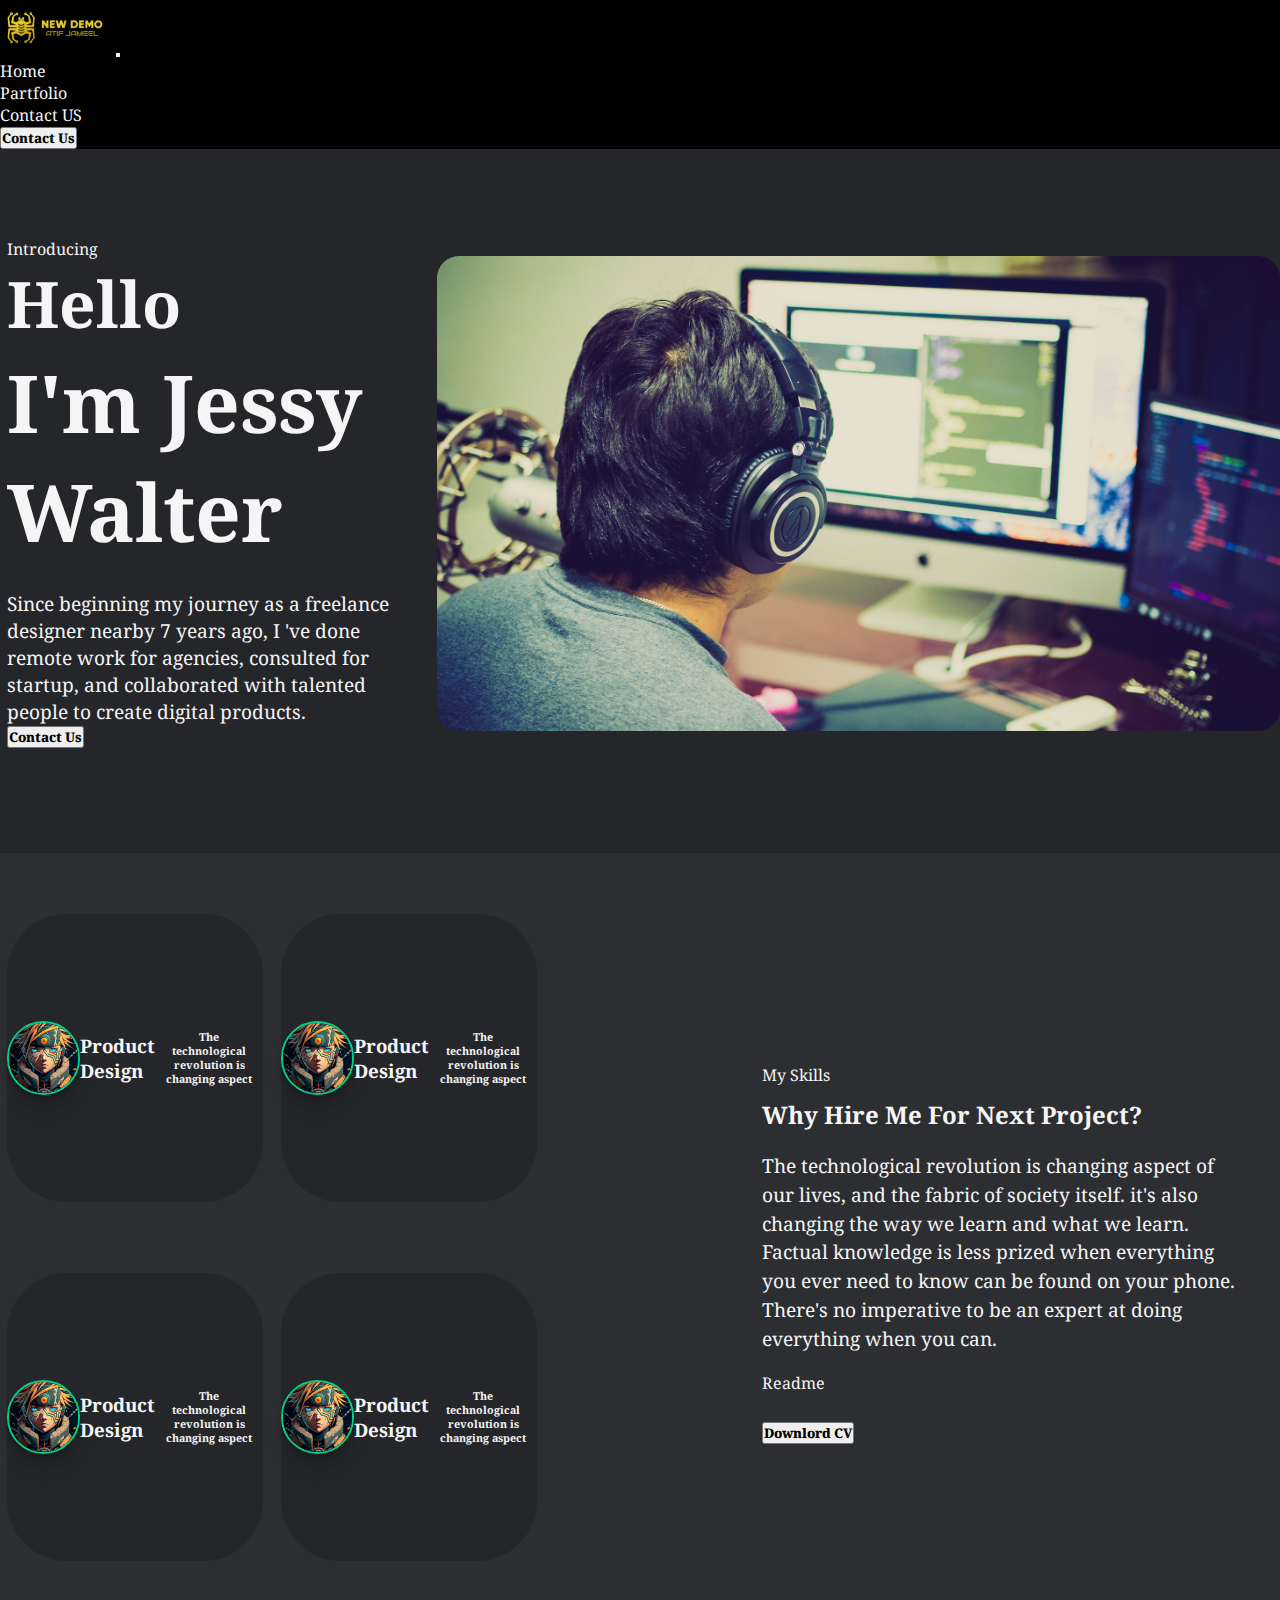
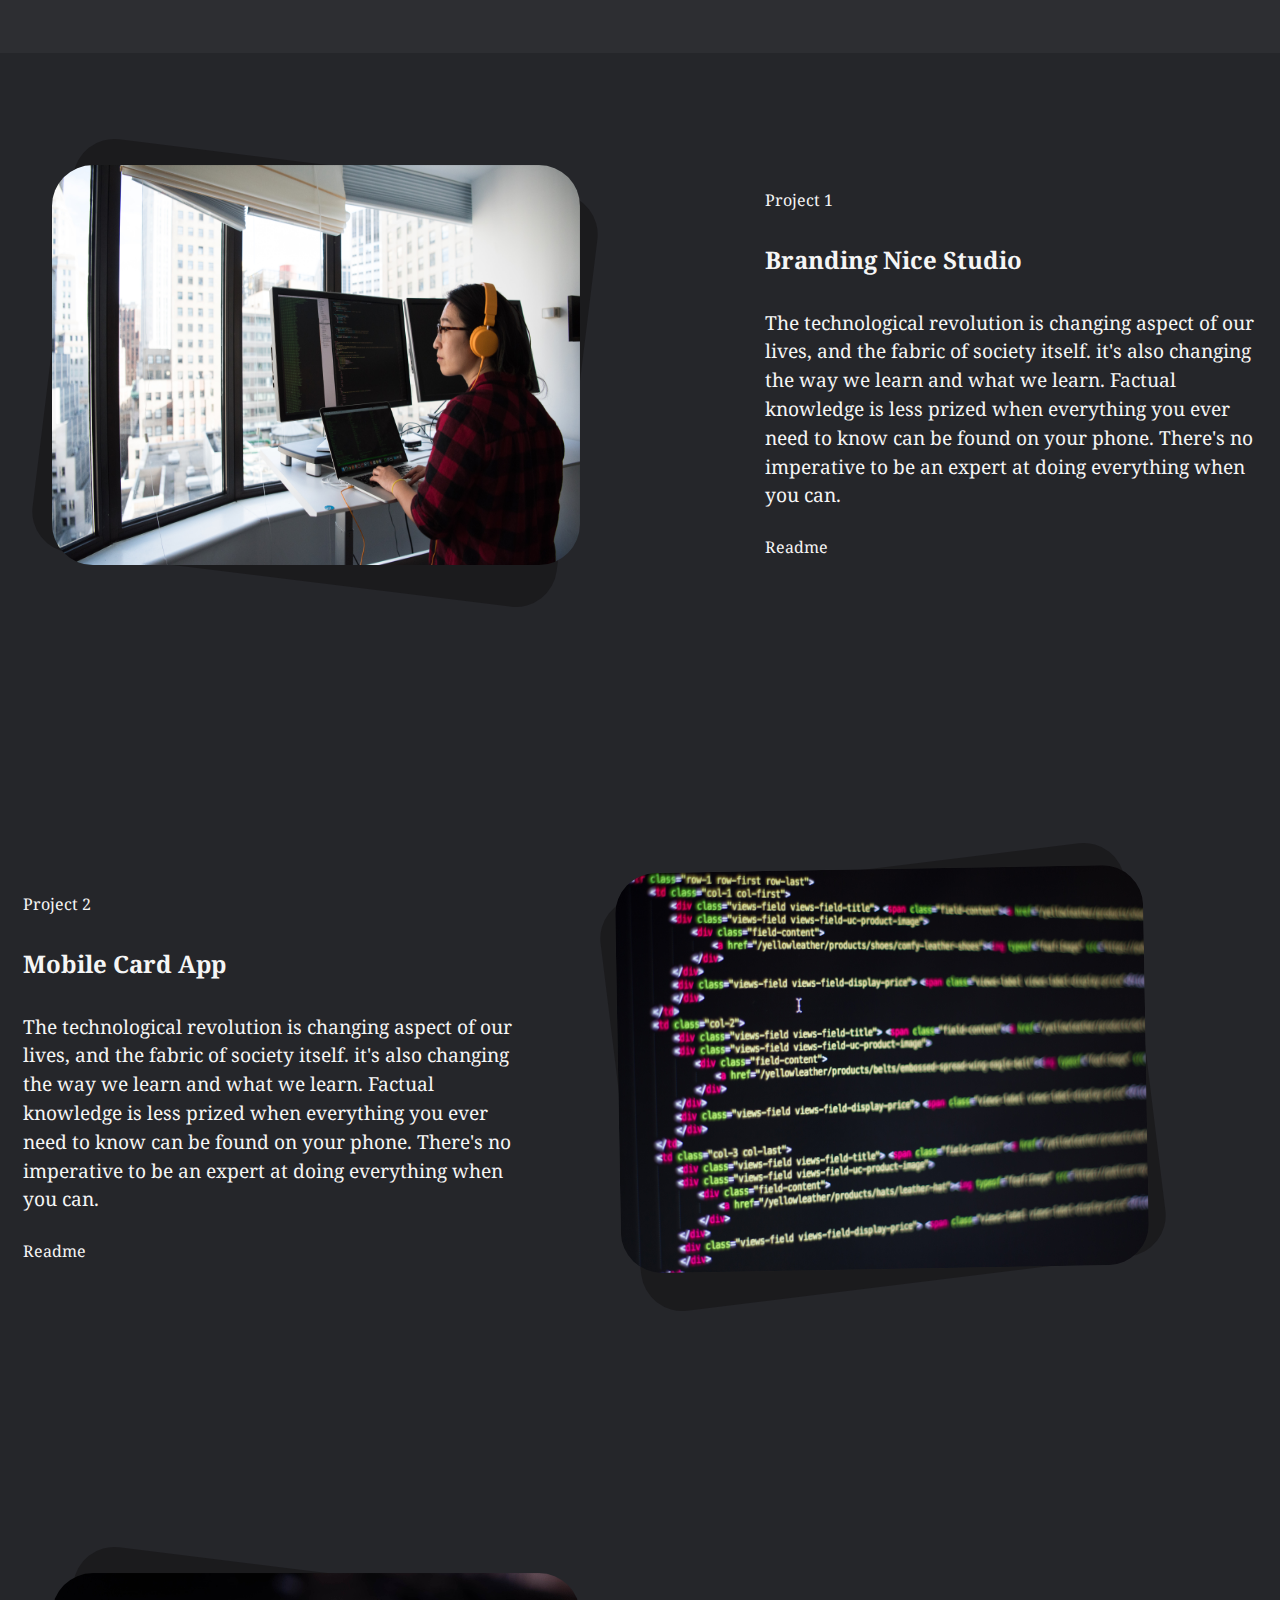
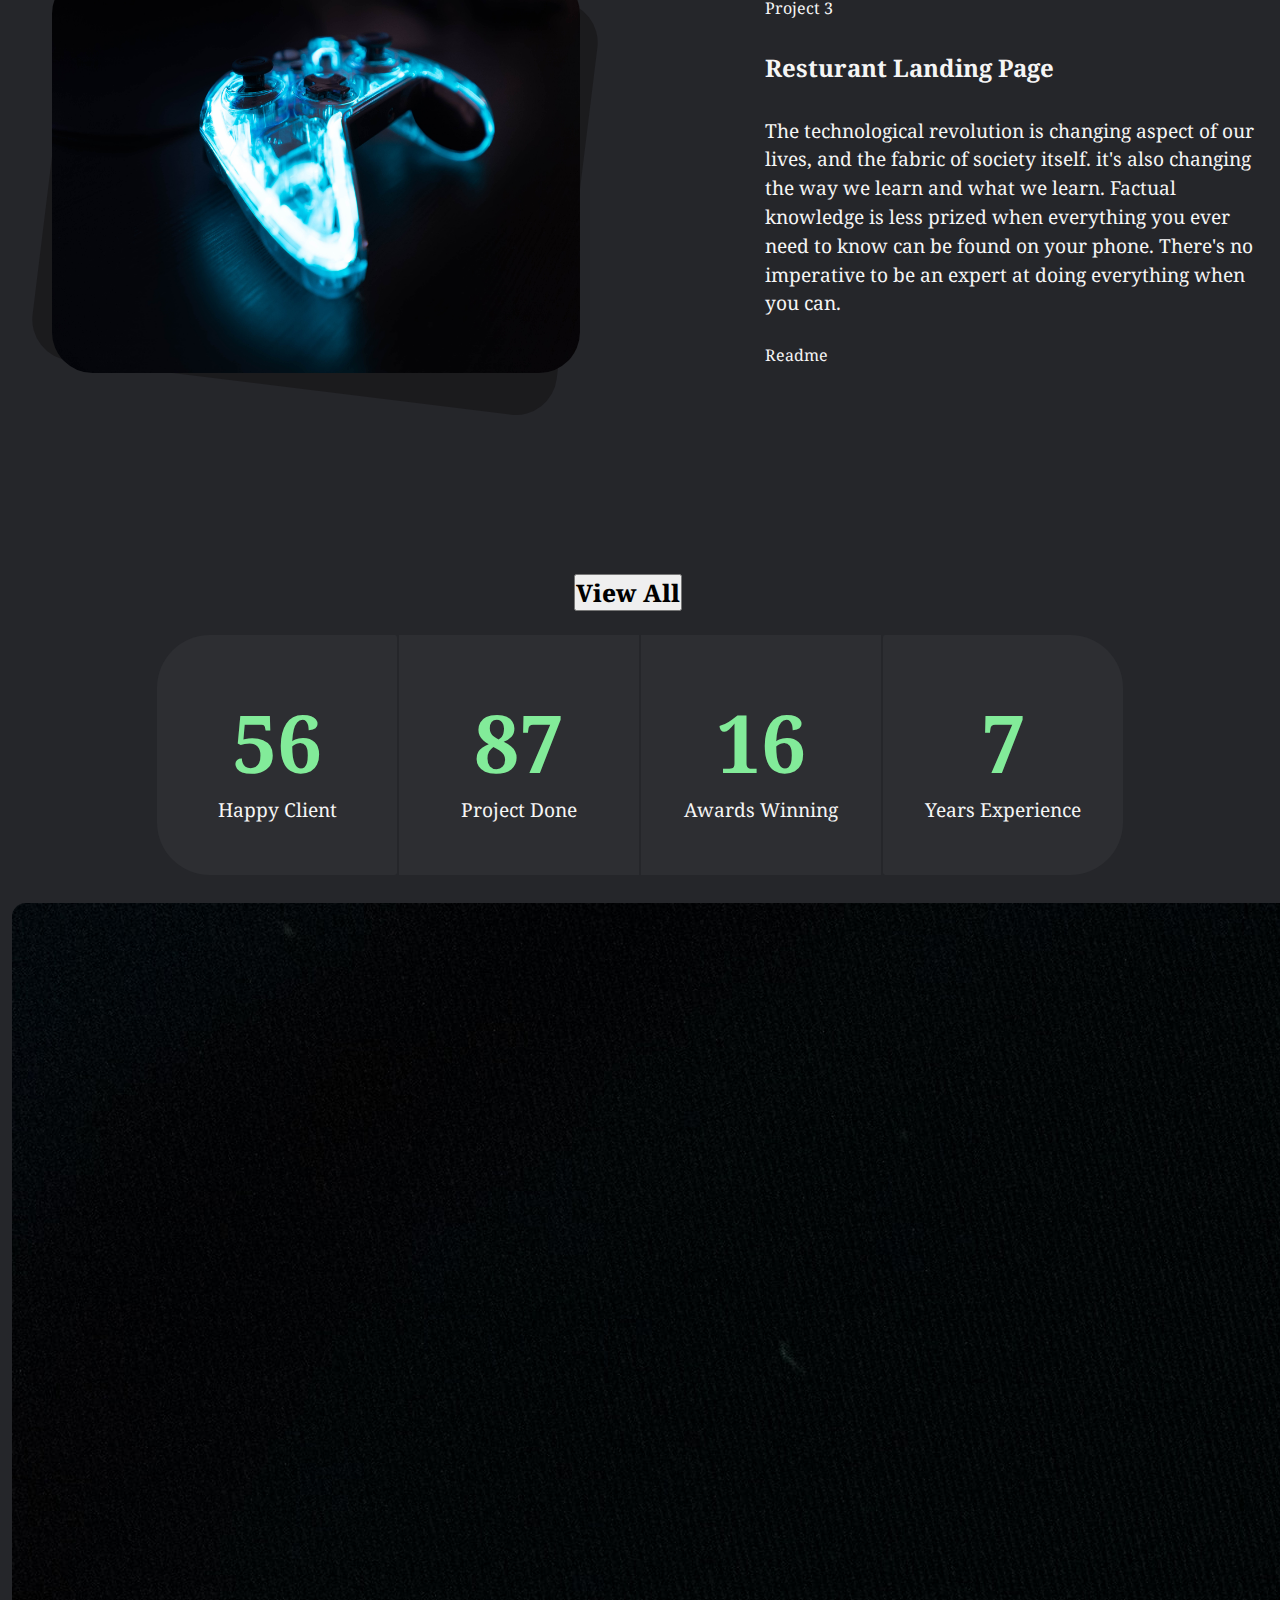
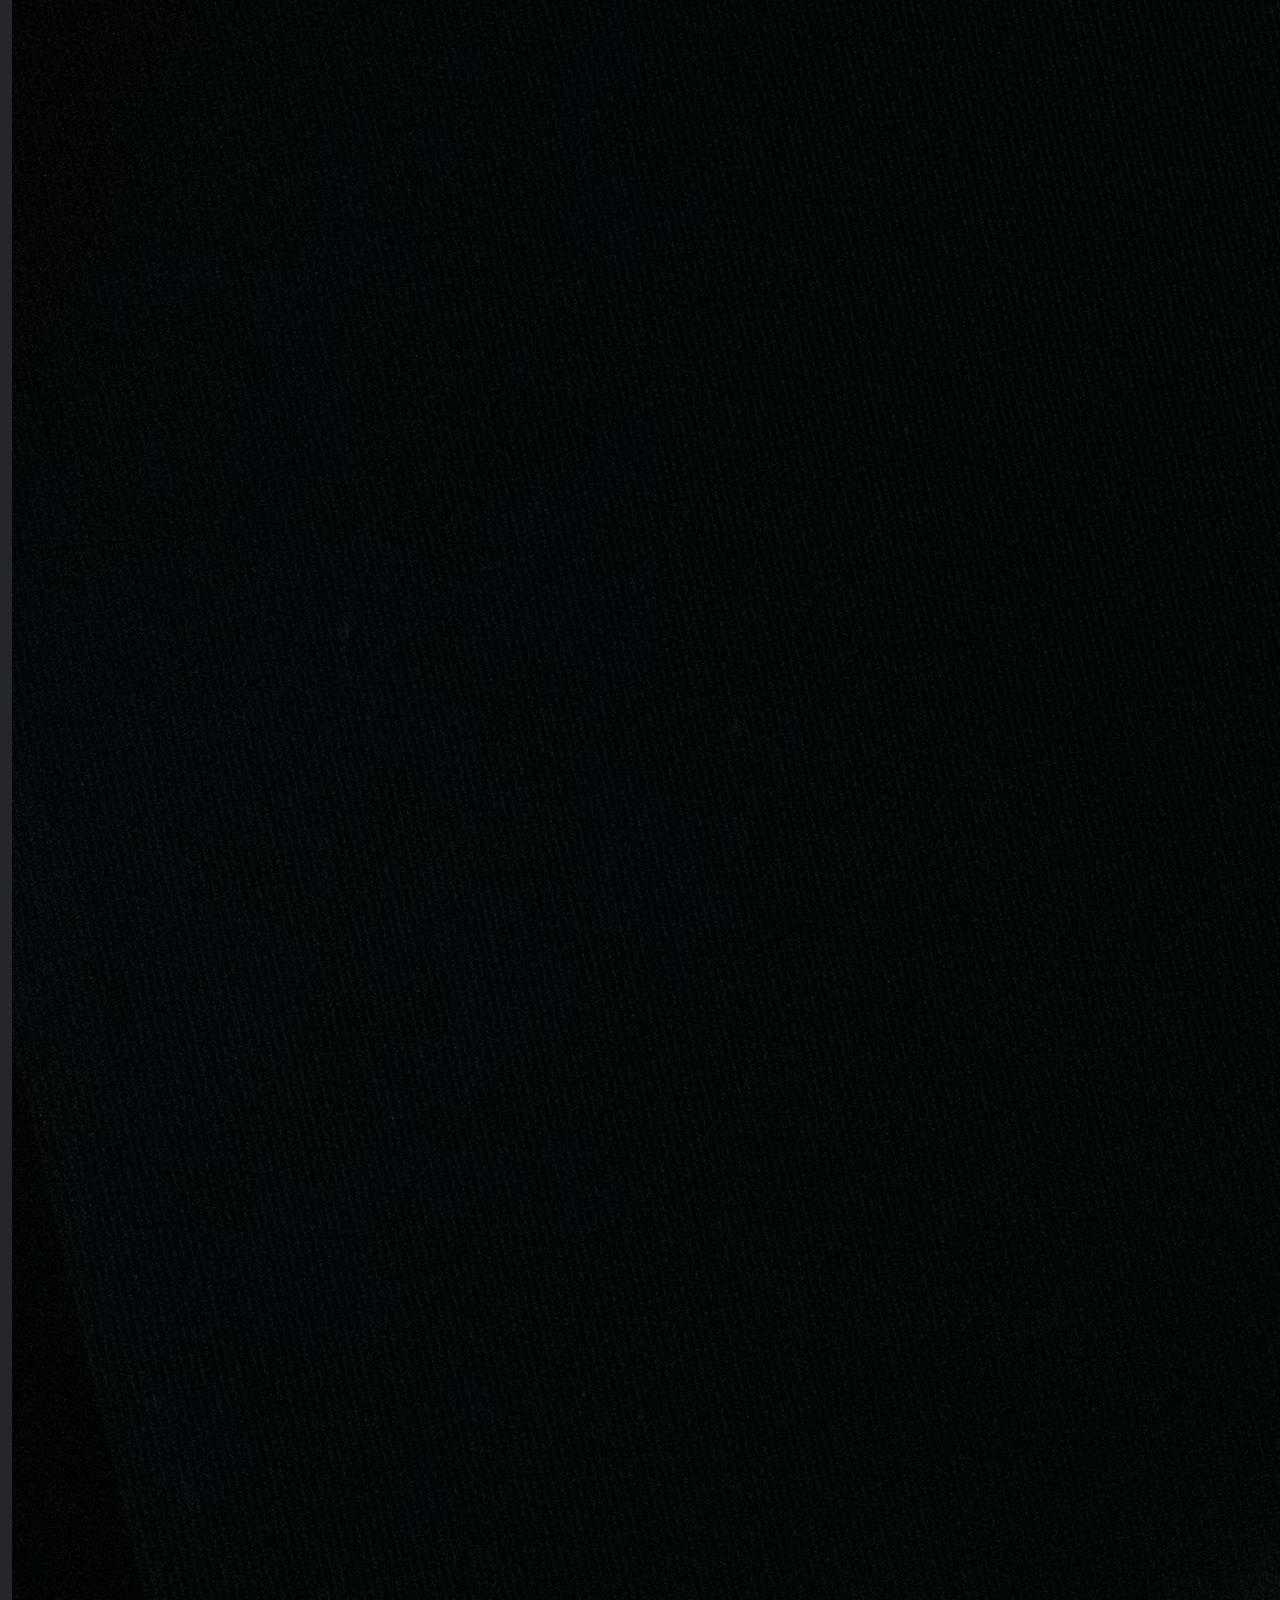
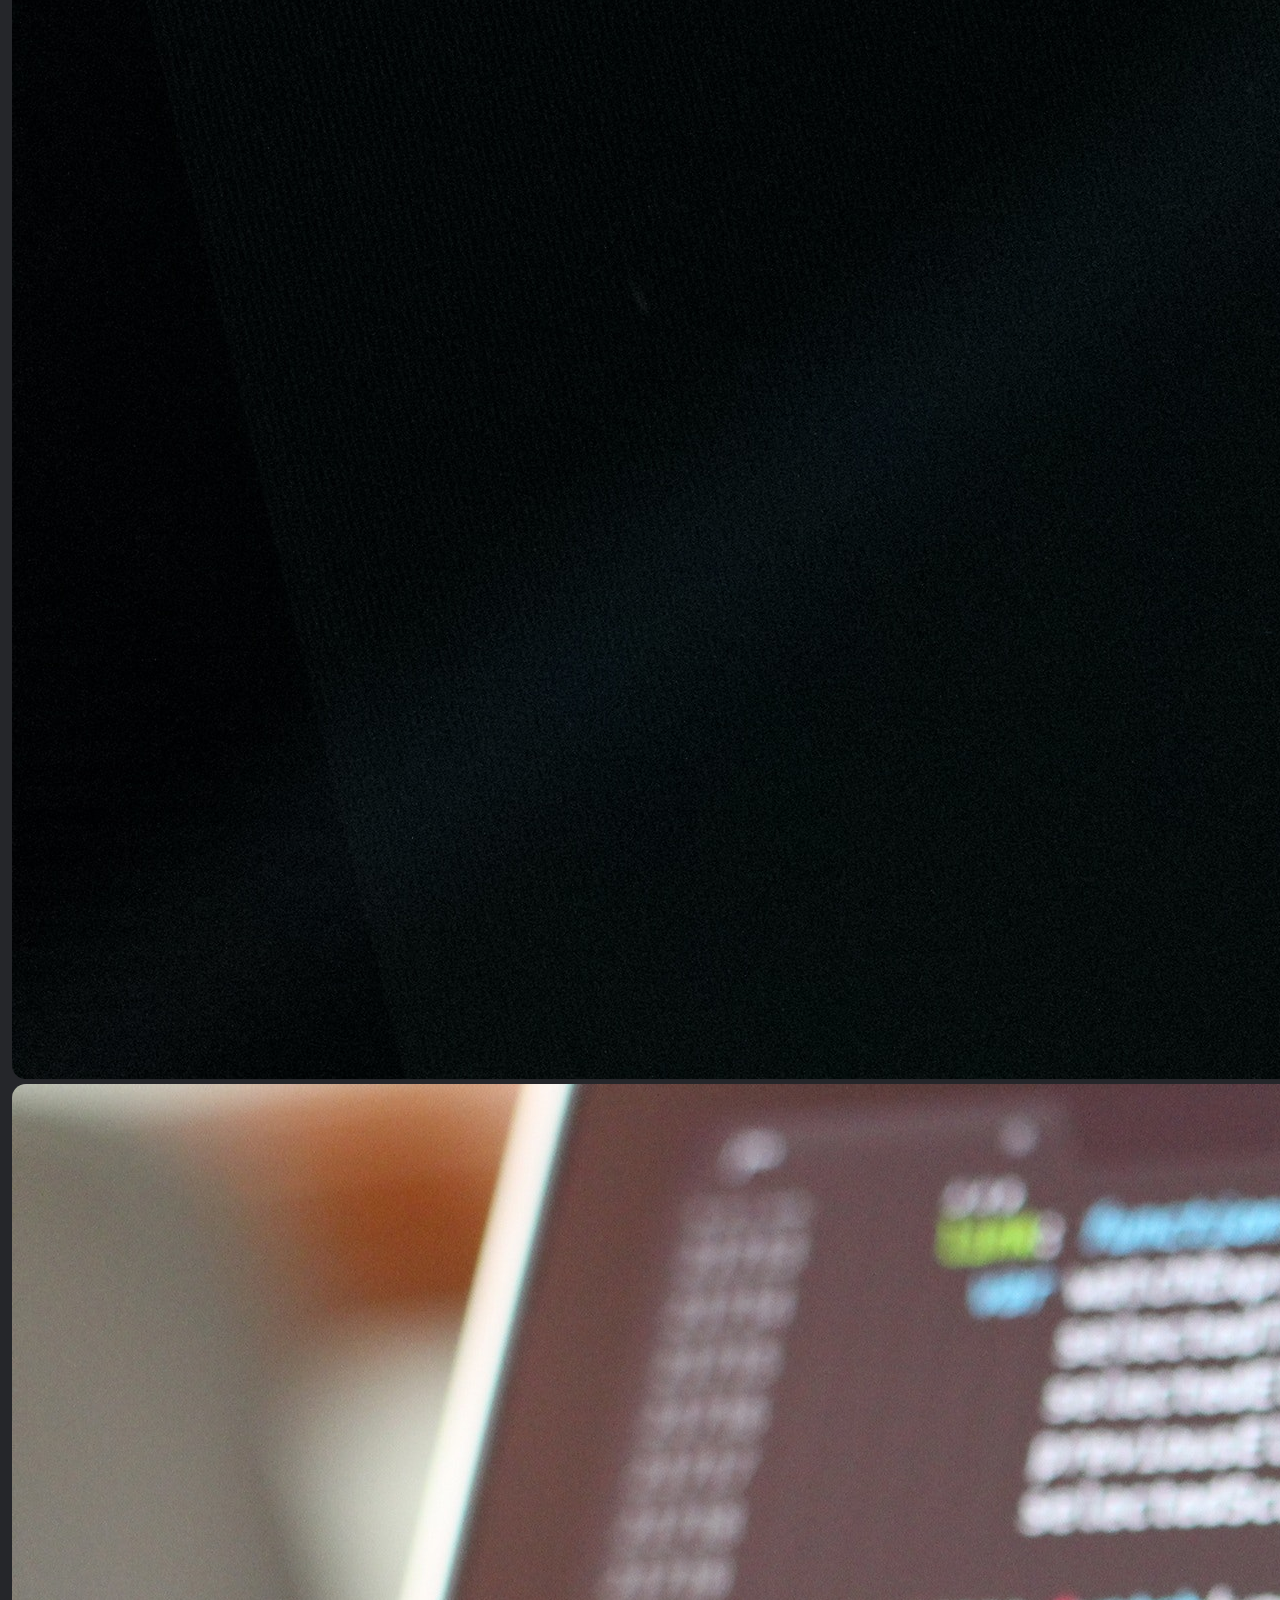
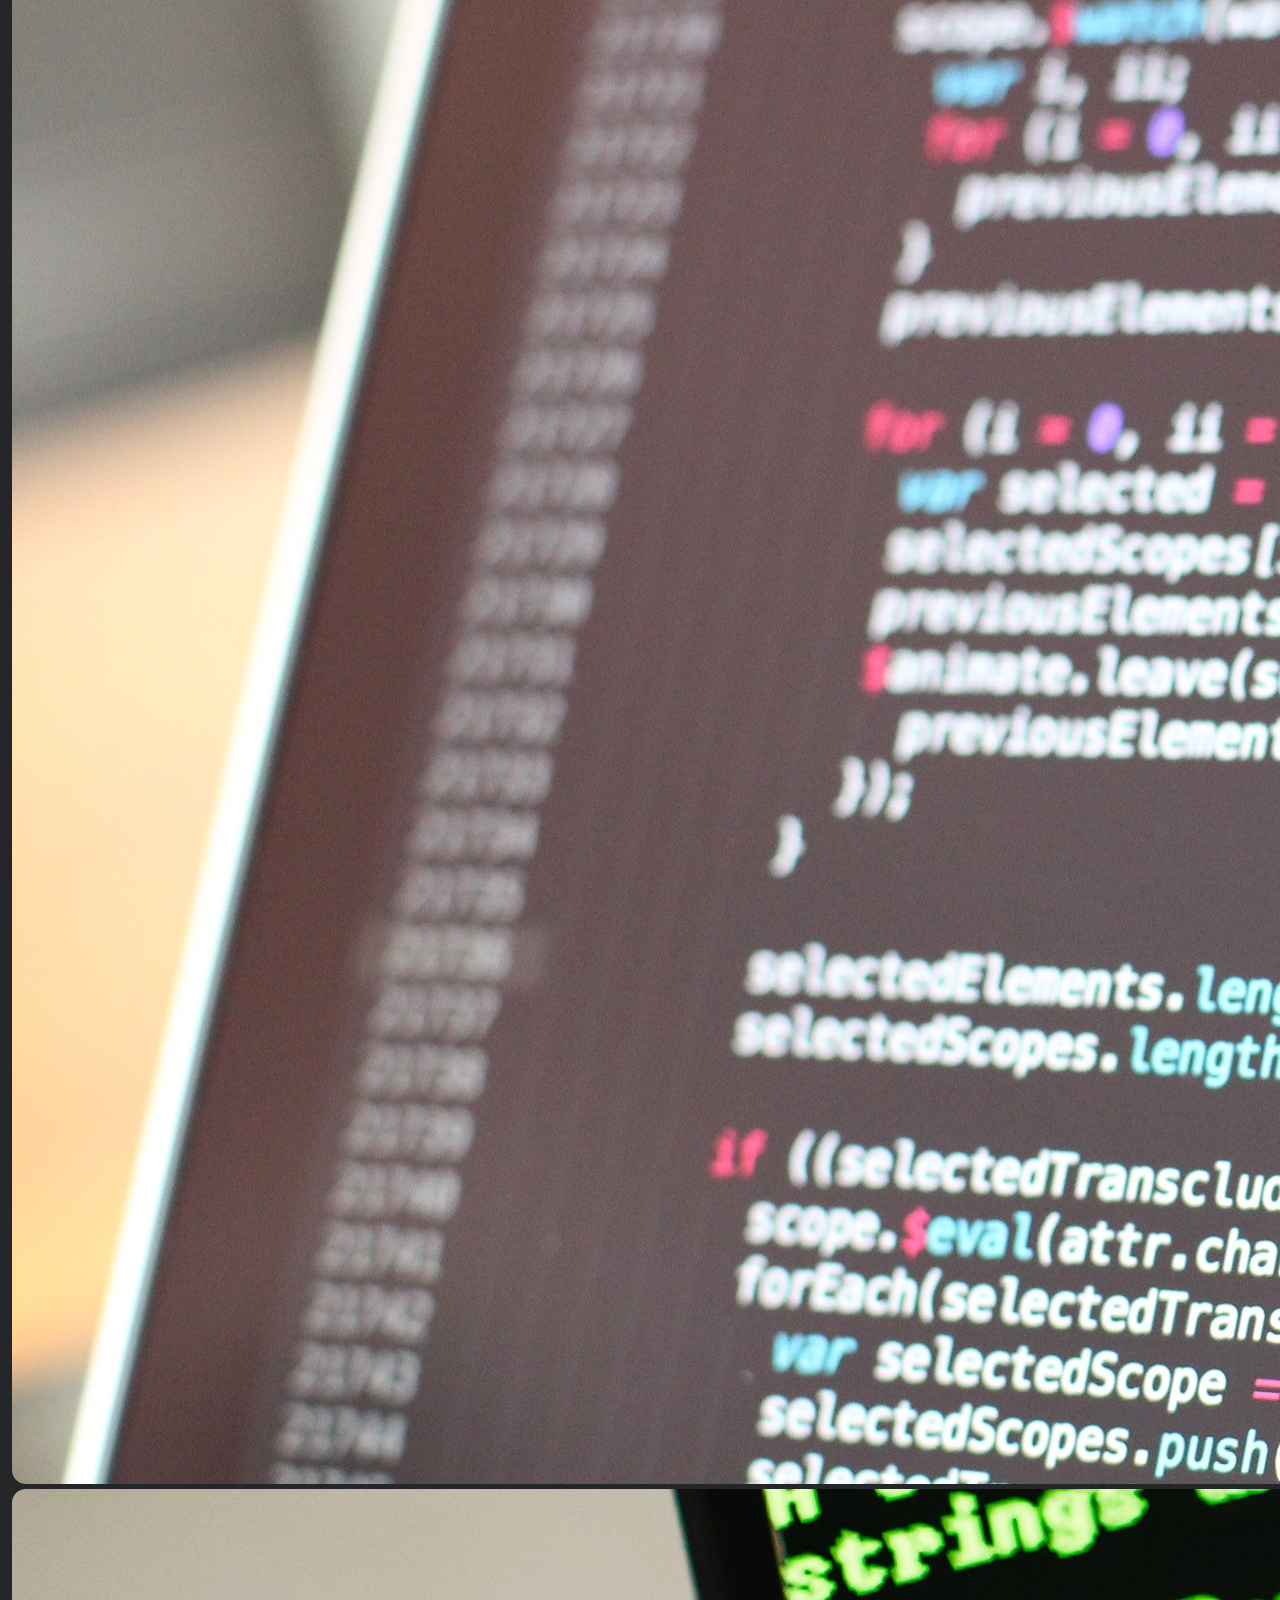
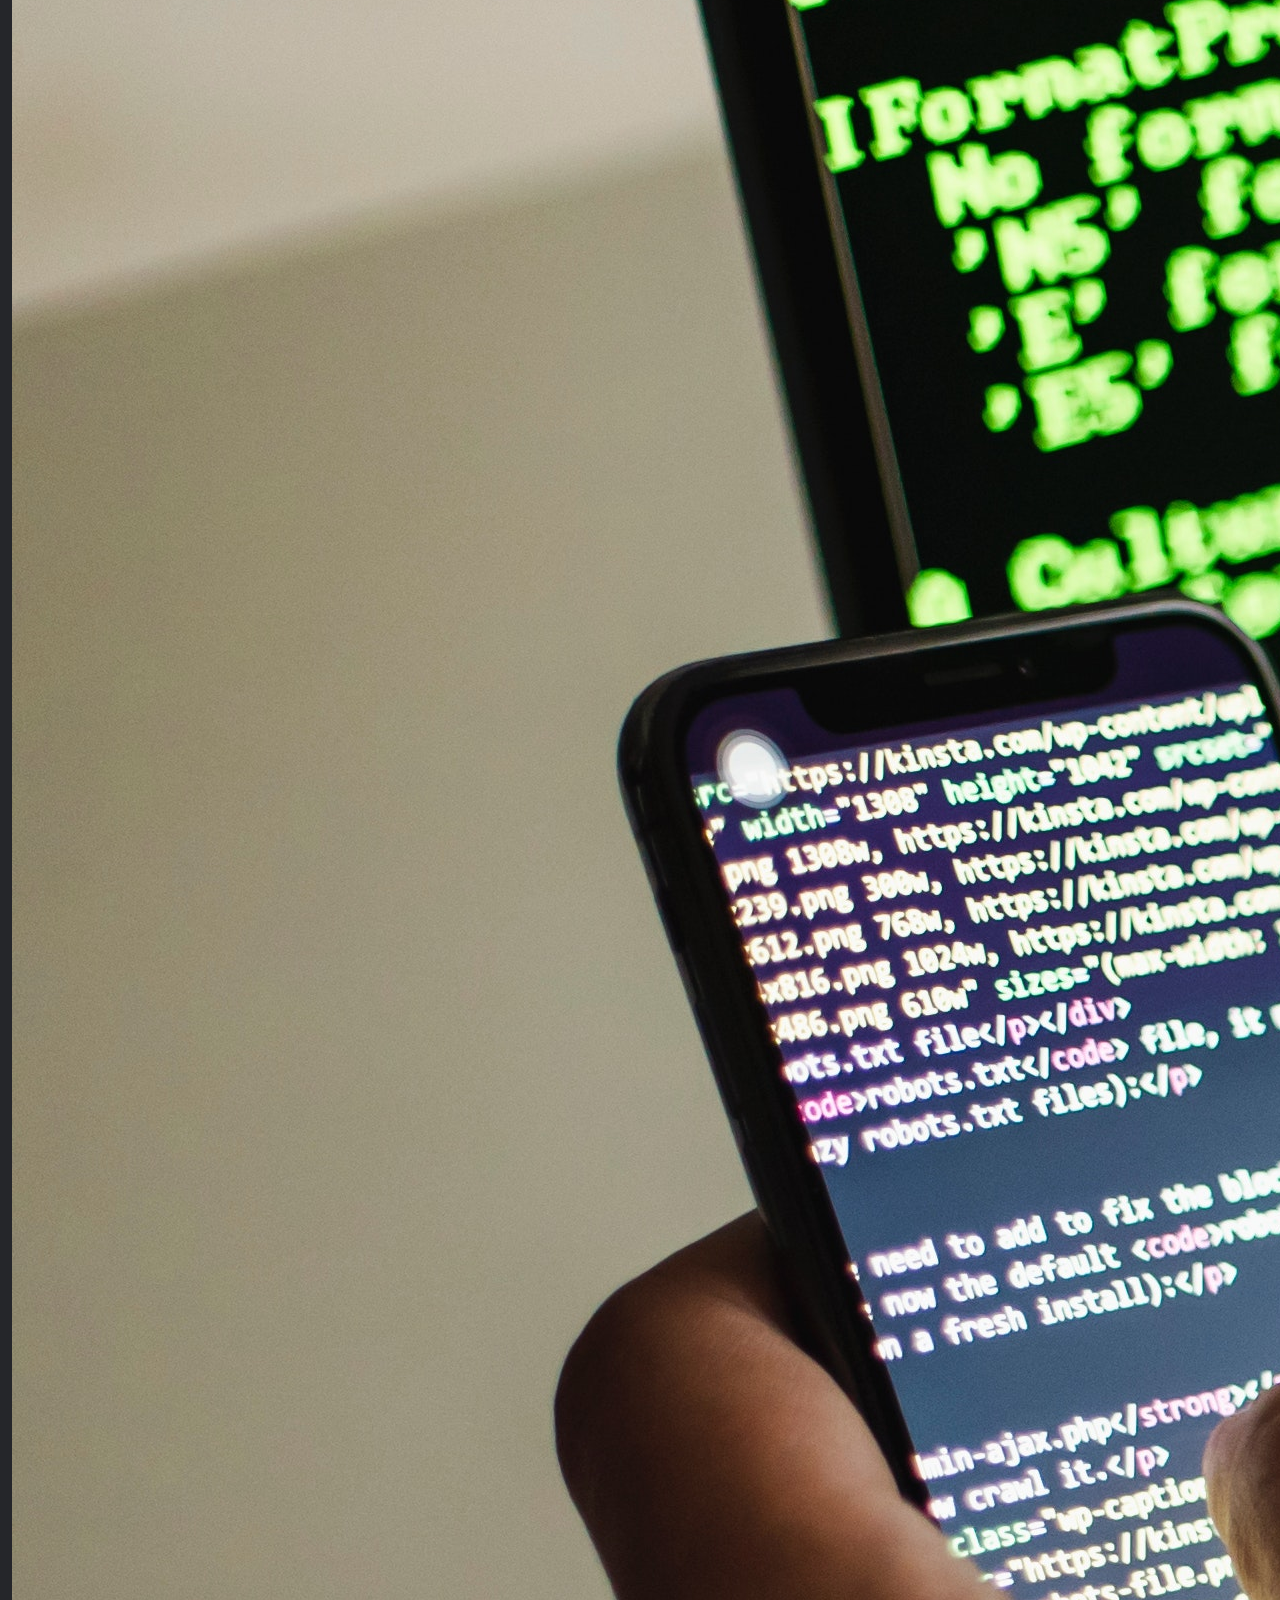
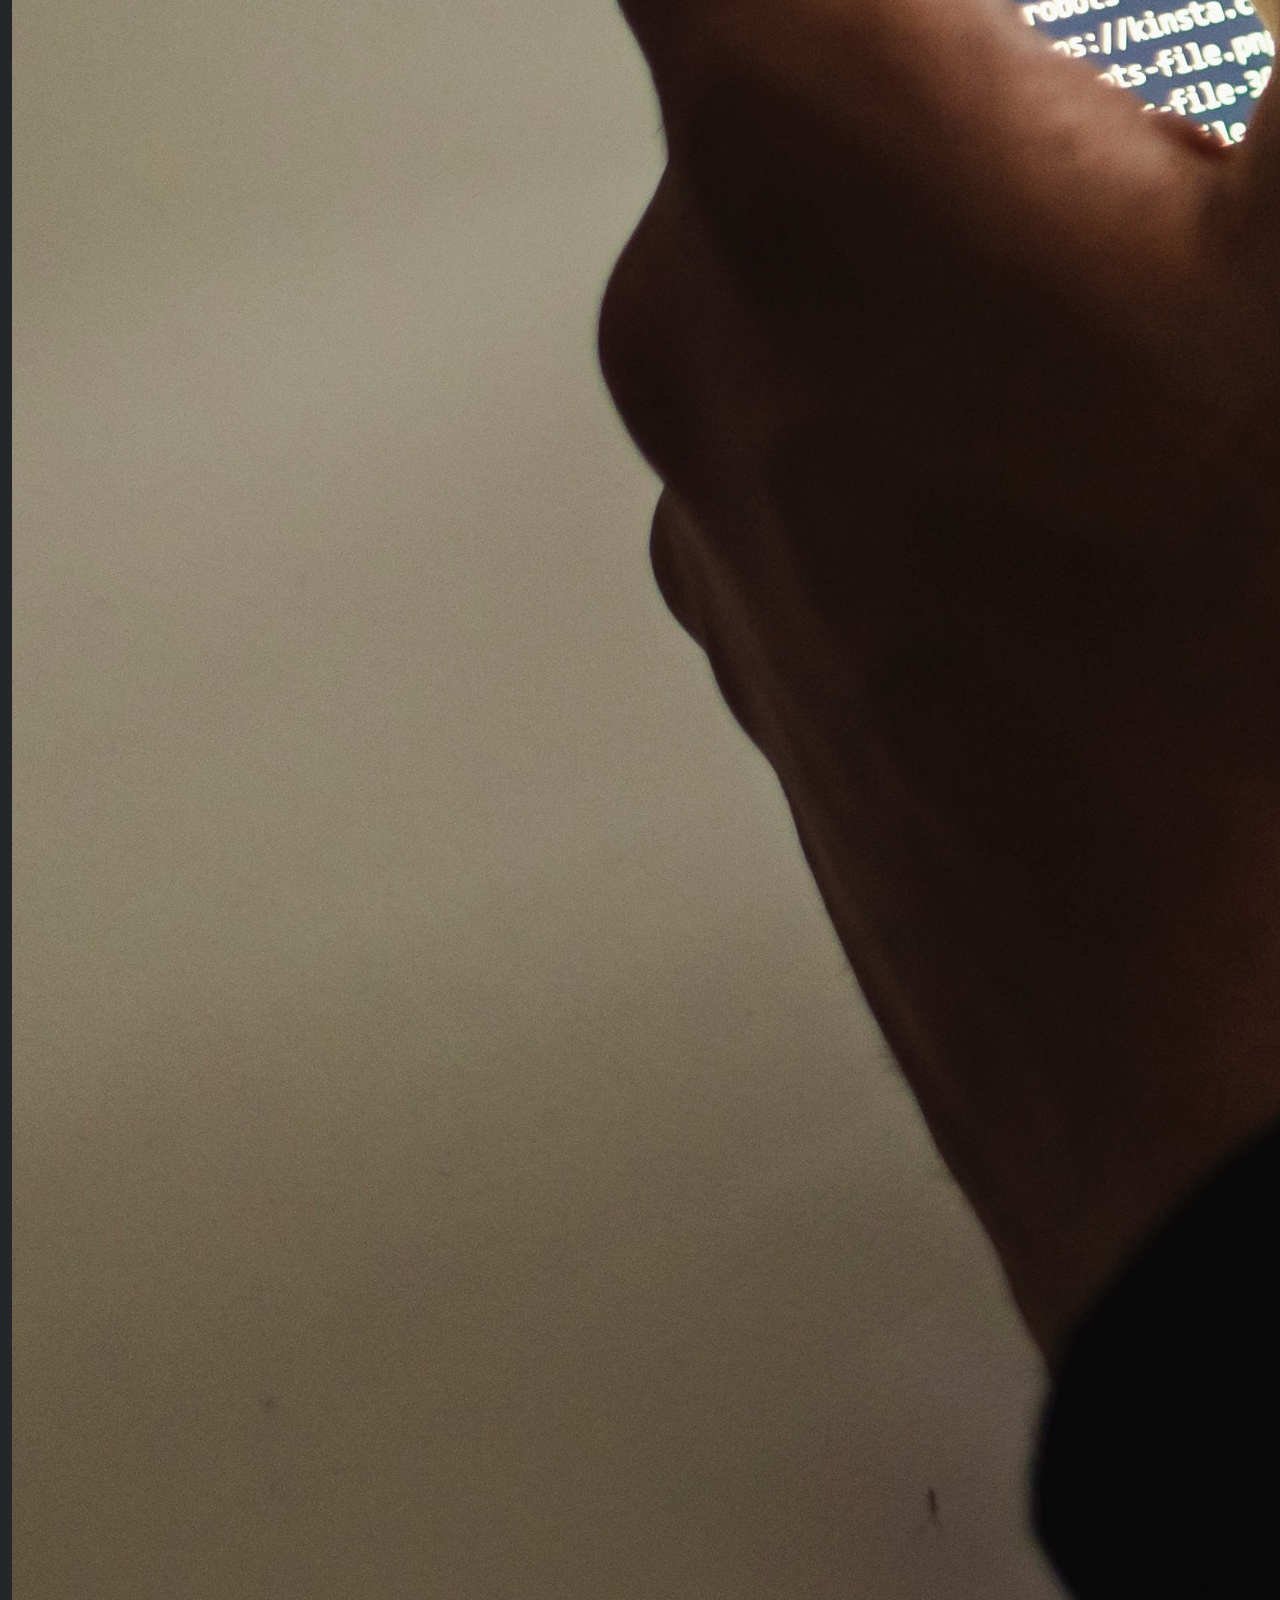
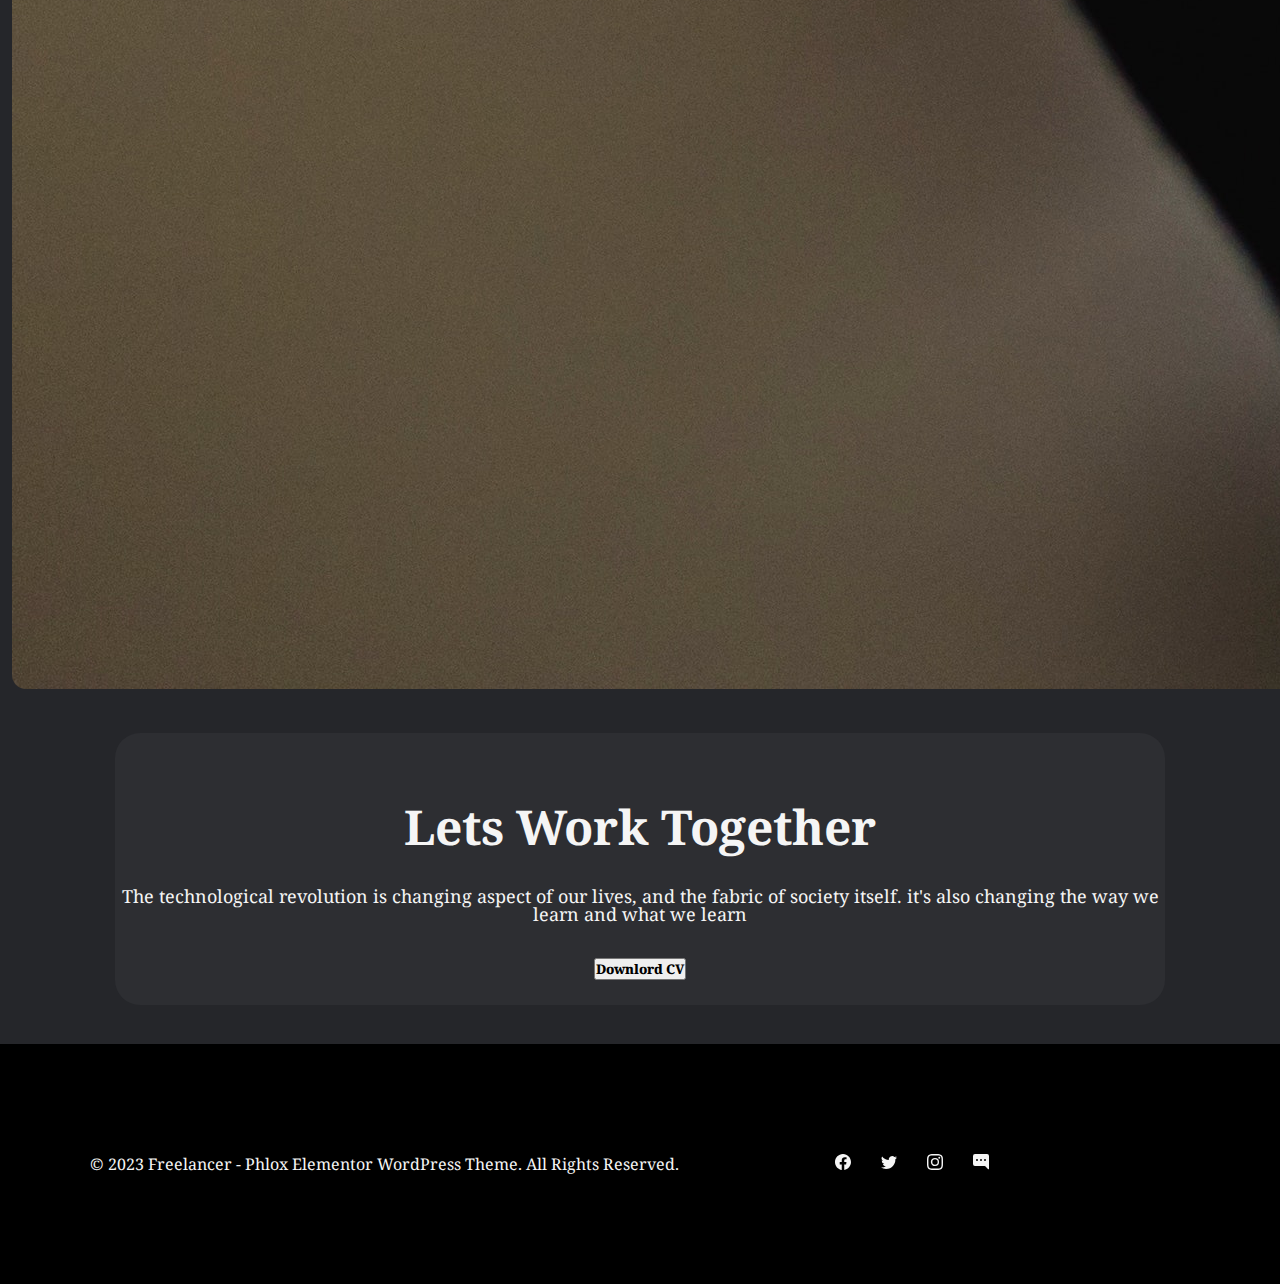
==== index.html @ 03082456 "MY DEMO" ====
<!doctype html>
<html lang="en">

<head>
  <meta charset="utf-8">
  <meta name="viewport" content="width=device-width, initial-scale=1">
  <title>Demo Web</title>
  <link rel="shortcut icon" href="favicon.ico" type="image/x-icon">
  <link href="https://cdn.jsdelivr.net/npm/bootstrap@5.3.0/dist/css/bootstrap.min.css" rel="stylesheet"
    integrity="sha384-9ndCyUaIbzAi2FUVXJi0CjmCapSmO7SnpJef0486qhLnuZ2cdeRhO02iuK6FUUVM" crossorigin="anonymous">
</head>
<style>
  .right-cover {
    height: 43em;
    width: 56em;
    display: flex;
    align-items: center;
    justify-content: center;
}
.right-cover img{
  width: 100%;
  border-radius: 22px;
}
</style>

<body>
  <nav
    class="navbar navbar-expand-lg bg-body-tertiary sticky-top sticky-sm-top bg-dark border-bottom bs-dark border-bottom-dark"
    data-bs-theme="dark">
    <div class="container-fluid">
      <a class="navbar-brand" href="index.html">
        <img src="logo.PNG" alt="">
      </a>
      <button class="navbar-toggler" type="button" data-bs-toggle="collapse" data-bs-target="#navbarSupportedContent"
        aria-controls="navbarSupportedContent" aria-expanded="false" aria-label="Toggle navigation">
        <span class="navbar-toggler-icon"></span>
      </button>
      <div class="collapse navbar-collapse" id="navbarSupportedContent">
        <ul class="navbar-nav me-auto mb-2 mb-lg-0">
          <li class="nav-item">
            <a class="nav-link active" aria-current="page" href="index.html">Home</a>
          </li>
          <li class="nav-item">
            <a class="nav-link" href="partfolio.html">Partfolio</a>
          </li>
          <li class="nav-item">
            <a class="nav-link" href="contact.html">Contact US</a>
          </li>
        </ul>
        <form class="d-flex" role="search">
          <input class="form-control me-2" type="search" id="ssearch" placeholder="Search" aria-label="Search">
          <button class="btn btn-warning sbtn" type="submit"><a href="contact.html">Contact Us</a></button>
        </form>
      </div>
    </div>
  </nav>

  <div class="see">
    <div class="left-cover">
      <div class="align">
        <div class="left-box1 center-box">
          Introducing
        </div>
        <h2 class="left-box2 center-box">Hello</h2>
        <h1 class="left-box3 center-box">I'm Jessy Walter</h1>
        <p class="left-box4 center-box">Since beginning my journey as a freelance designer nearby 7 years ago, I 've
          done remote work
          for agencies, consulted for startup, and collaborated with talented people to create digital products.</p>
        <button type="button" class="btn btn-warning" class="left-box5 center-box"><a href="contact.html">Contact Us</a></button>
      </div>
    </div>

    <div class="right-cover">
      <img src="pro.jpg" alt="">
    </div>
  </div>

  <section>
    <div class="first-box">
      <div class="cardform">
        <div class="card" id="card1">
          <img src="17.jpg" alt="">
          <h3>Product Design</h3>
          <h6>The technological revolution is changing aspect</h6>
        </div>
        <div class="card" id="card2">
          <img src="17.jpg" alt="">
          <h3>Product Design</h3>
          <h6>The technological revolution is changing aspect</h6>
        </div>
        <div class="card" id="card3">
          <img src="17.jpg" alt="">
          <h3>Product Design</h3>
          <h6>The technological revolution is changing aspect</h6>
        </div>
        <div class="card" id="card4">
          <img src="17.jpg" alt="">
          <h3>Product Design</h3>
          <h6>The technological revolution is changing aspect</h6>
        </div>
      </div>
    </div>


    <div class="right-box">
      <div class="align">
        <div class="project"> My Skills</div>
        <h2>Why Hire Me For Next Project?</h2>
        <p class="line-height">The technological revolution is changing aspect of our lives, and the fabric of society
          itself. it's also changing the way we learn and what we learn. Factual knowledge is less prized when
          everything you ever need to know can be found on your phone. There's no imperative to be an expert at doing
          everything when you can.</p>
        <div class="readme"> Readme</div>
        <div class="m-bt">
          <button type="button" class="btn btn-warning" class="left-box5 center-box"><a href="index.html">Downlord CV</a></button>
        </div>
      </div>
    </div>
  </section>

  <!-- boxss -->

  <div class="containers reverse-flex">
    <div class="leftside">
      <div class="align-c">
        <div class="project"> Project 1</div>
        <a href="project 1.html">
        <h2>Branding Nice Studio</h2></a>
        <p class="line-height">The technological revolution is changing aspect of our lives, and the fabric of society itself. it's also changing the way we learn and what we learn. Factual knowledge is less prized when everything you ever need to know can be found on your phone. There's no imperative to be an expert at doing everything when you can.</p>
        <div class="readme"> Readme</div>
      </div>
    </div>
    <div class="rightside">
      <div class="shodow reverse-box">
        <a href="project 1.html">
        <img src="1.jpg" id="reverse-img" alt=""></a>
      </div>
    </div>
  </div>
  <div class="containers">
    <div class="leftside">
      <div class="align-c">
        <div class="project"> Project 2</div>
        <a href="project 2.html">
        <h2>Mobile Card App</h2></a>
        <p class="line-height">The technological revolution is changing aspect of our lives, and the fabric of society itself. it's also changing the way we learn and what we learn. Factual knowledge is less prized when everything you ever need to know can be found on your phone. There's no imperative to be an expert at doing everything when you can.</p>
        <div class="readme"> Readme</div>
      </div>
    </div>
    <div class="rightside mz">
      <div class="shodow">
        <a href="project 2.html">
        <img src="4.jpg" alt=""></a>
      </div>
    </div>
  </div>
  <div class="containers reverse-flex">
    <div class="leftside">
      <div class="align-c">
        <div class="project"> Project 3</div>
        <a href="project 3.html">
        <h2>         
          Resturant Landing Page</h2></a>
        <p class="line-height">The technological revolution is changing aspect of our lives, and the fabric of society itself. it's also changing the way we learn and what we learn. Factual knowledge is less prized when everything you ever need to know can be found on your phone. There's no imperative to be an expert at doing everything when you can.</p>
        <div class="readme"> Readme</div>
      </div>
    </div>
    <div class="rightside">
      <div class="shodow reverse-box">
        <a href="project 3.html">
        <img src="3.jpg" id="reverse-img" alt="Resturant"></a>
      </div>
    </div>
  </div>

  <!-- view button -->
  <div class="viewbu">
    <button class="btn btn-warning sbtn viebu" type="submit">View All</button>
  </div>
  <!-- likes -->
  <div class="likesection" onclick="playfuntion()">
    <div class="box-like" id="box-like1">
      <div class="number" id="number1">56</div>
      <p>Happy Client</p>
    </div>
    <div class="box-like" id="box-like2">
      <div class="number" id="number2">87</div>
      <p>Project Done</p>
    </div>
    <div class="box-like" id="box-like3">
      <div class="number" id="number3">16</div>
      <p>awards winning</p>
    </div>
    <div class="box-like" id="box-like4">
      <div class="number" id="number4">7</div>
      <p>years experience</p>
    </div>
  </div>



  <!-- slader -->
  <div class="container">
    <div class="slader">
      <div id="carouselExampleSlidesOnly" class="carousel slide" data-bs-ride="carousel">
        <div class="carousel-inner">
          <div class="carousel-item active">
            <img src="5.jpg" class="d-block w-100" alt="...">
          </div>
          <div class="carousel-item">
            <img src="7.jpg" class="d-block w-100" alt="...">
          </div>
          <div class="carousel-item">
            <img src="8.jpg" class="d-block w-100" alt="...">
          </div>
        </div>
      </div>
    </div>
  </div>
  <!-- another contact box -->
  <div class="container">
    <div class="worktogether">
      <div class="liness"></div>
      <h2>Lets Work Together</h2>
      <p>The technological revolution is changing aspect of our lives, and the fabric of society itself. it's also changing the way we learn and what we learn</p>
      <div class="m-bt">
        <button type="button" class="btn btn-warning" class="left-box5 center-box">Downlord CV</button>
      </div>
    </div>
  </div>
<!-- footera -->

<footer>
  <div class="footer">

      <div class="logo">
          <a href="index.html"> <img src="logo.png" alt=""></a>
      </div>
      <div class="footcontact">© 2023 Freelancer - Phlox Elementor WordPress Theme. All rights reserved.
      </div>
      <div class="iconss">
          <div class="allicons">
              <div class="facebook">
                  <div class="icon-ap">
                      <svg xmlns="http://www.w3.org/2000/svg" width="16" height="16" fill="currentColor" class="bi bi-facebook" viewBox="0 0 16 16">
                          <path d="M16 8.049c0-4.446-3.582-8.05-8-8.05C3.58 0-.002 3.603-.002 8.05c0 4.017 2.926 7.347 6.75 7.951v-5.625h-2.03V8.05H6.75V6.275c0-2.017 1.195-3.131 3.022-3.131.876 0 1.791.157 1.791.157v1.98h-1.009c-.993 0-1.303.621-1.303 1.258v1.51h2.218l-.354 2.326H9.25V16c3.824-.604 6.75-3.934 6.75-7.951z"/>
                        </svg>
                  </div>
              </div>
              <div class="in">
                  <div class="icon-ap">
                      <svg xmlns="http://www.w3.org/2000/svg" width="16" height="16" fill="currentColor" class="bi bi-twitter" viewBox="0 0 16 16">
                          <path d="M5.026 15c6.038 0 9.341-5.003 9.341-9.334 0-.14 0-.282-.006-.422A6.685 6.685 0 0 0 16 3.542a6.658 6.658 0 0 1-1.889.518 3.301 3.301 0 0 0 1.447-1.817 6.533 6.533 0 0 1-2.087.793A3.286 3.286 0 0 0 7.875 6.03a9.325 9.325 0 0 1-6.767-3.429 3.289 3.289 0 0 0 1.018 4.382A3.323 3.323 0 0 1 .64 6.575v.045a3.288 3.288 0 0 0 2.632 3.218 3.203 3.203 0 0 1-.865.115 3.23 3.23 0 0 1-.614-.057 3.283 3.283 0 0 0 3.067 2.277A6.588 6.588 0 0 1 .78 13.58a6.32 6.32 0 0 1-.78-.045A9.344 9.344 0 0 0 5.026 15z"/>
                        </svg>
                  </div>                    </div>
              <div class="incitgram">
                  <div class="icon-ap">
                      <svg xmlns="http://www.w3.org/2000/svg" width="16" height="16" fill="currentColor" class="bi bi-instagram" viewBox="0 0 16 16">
                          <path d="M8 0C5.829 0 5.556.01 4.703.048 3.85.088 3.269.222 2.76.42a3.917 3.917 0 0 0-1.417.923A3.927 3.927 0 0 0 .42 2.76C.222 3.268.087 3.85.048 4.7.01 5.555 0 5.827 0 8.001c0 2.172.01 2.444.048 3.297.04.852.174 1.433.372 1.942.205.526.478.972.923 1.417.444.445.89.719 1.416.923.51.198 1.09.333 1.942.372C5.555 15.99 5.827 16 8 16s2.444-.01 3.298-.048c.851-.04 1.434-.174 1.943-.372a3.916 3.916 0 0 0 1.416-.923c.445-.445.718-.891.923-1.417.197-.509.332-1.09.372-1.942C15.99 10.445 16 10.173 16 8s-.01-2.445-.048-3.299c-.04-.851-.175-1.433-.372-1.941a3.926 3.926 0 0 0-.923-1.417A3.911 3.911 0 0 0 13.24.42c-.51-.198-1.092-.333-1.943-.372C10.443.01 10.172 0 7.998 0h.003zm-.717 1.442h.718c2.136 0 2.389.007 3.232.046.78.035 1.204.166 1.486.275.373.145.64.319.92.599.28.28.453.546.598.92.11.281.24.705.275 1.485.039.843.047 1.096.047 3.231s-.008 2.389-.047 3.232c-.035.78-.166 1.203-.275 1.485a2.47 2.47 0 0 1-.599.919c-.28.28-.546.453-.92.598-.28.11-.704.24-1.485.276-.843.038-1.096.047-3.232.047s-2.39-.009-3.233-.047c-.78-.036-1.203-.166-1.485-.276a2.478 2.478 0 0 1-.92-.598 2.48 2.48 0 0 1-.6-.92c-.109-.281-.24-.705-.275-1.485-.038-.843-.046-1.096-.046-3.233 0-2.136.008-2.388.046-3.231.036-.78.166-1.204.276-1.486.145-.373.319-.64.599-.92.28-.28.546-.453.92-.598.282-.11.705-.24 1.485-.276.738-.034 1.024-.044 2.515-.045v.002zm4.988 1.328a.96.96 0 1 0 0 1.92.96.96 0 0 0 0-1.92zm-4.27 1.122a4.109 4.109 0 1 0 0 8.217 4.109 4.109 0 0 0 0-8.217zm0 1.441a2.667 2.667 0 1 1 0 5.334 2.667 2.667 0 0 1 0-5.334z"/>
                        </svg>
                  </div>                    </div>
              <div class="message">
                  <div class="icon-ap">
                      <svg xmlns="http://www.w3.org/2000/svg" width="16" height="16" fill="currentColor" class="bi bi-chat-right-dots-fill" viewBox="0 0 16 16">
                          <path d="M16 2a2 2 0 0 0-2-2H2a2 2 0 0 0-2 2v8a2 2 0 0 0 2 2h9.586a1 1 0 0 1 .707.293l2.853 2.853a.5.5 0 0 0 .854-.353V2zM5 6a1 1 0 1 1-2 0 1 1 0 0 1 2 0zm4 0a1 1 0 1 1-2 0 1 1 0 0 1 2 0zm3 1a1 1 0 1 1 0-2 1 1 0 0 1 0 2z"/>
                        </svg>
                  </div>                    </div>
          </div>
      </div>
  </div>
</footer>

<!-- link   -->

<link rel="stylesheet" href="footer.css">
<link rel="stylesheet" href="main.css">

  <script>
 

    function playfuntion(){
         var HappyClient = 169;
    var ProjectDone = 90;
    var awardswinning = 25;
    var yearsexperience = 7;

    var y = document.getElementById("number1").innerText =HappyClient;
    var y = document.getElementById("number2").innerText =ProjectDone;
    var y = document.getElementById("number3").innerText =awardswinning;
    var y = document.getElementById("number4").innerText =yearsexperience;
    }



  </script>

  <script src="https://cdn.jsdelivr.net/npm/bootstrap@5.3.0/dist/js/bootstrap.bundle.min.js"
    integrity="sha384-geWF76RCwLtnZ8qwWowPQNguL3RmwHVBC9FhGdlKrxdiJJigb/j/68SIy3Te4Bkz"
    crossorigin="anonymous"></script>
</body>

</html>
---- footer.css ----
@import url('https://fonts.googleapis.com/css2?family=Noto+Serif:wght@200&display=swap');

* {
    margin: 0px;
    padding: 0px;
    font-family: 'Noto Serif', serif;
}

.footer {
    background: black;
    color: whitesmoke;
    display: flex;
    align-items: center;
    height: 15em;
    flex-wrap: wrap;
}

/* .logo {
    width: 20em;
    display: flex;
} */

.logo img {
    margin: 0 12px;
    width: 17em;
}


.footcontact {
    width: 45em;
    /* margin-left: -4px; */
    text-align: center;
    text-transform: capitalize;
}

.allicons {
    display: flex;
    gap: 30px;
    align-items: center;
    justify-content: center;
}


.iconss {
    width: 21em;
    display: flex;
    justify-content: space-around;
}

.iconss .icon-ap {
    border-radius: 7px;
    cursor: pointer;
}

/* for icon */
.icon-ap:hover {
    padding: 5px 7px;
    background-color: rgb(243, 24, 24);
    border-radius: 6px;
}

.share .icon-ap {
    width: 44px;
    display: flex;
    align-items: center;
    justify-content: center;
    margin-right: 9px;
}

/* media query */

@media screen and (max-width:992px) {
    .footer {
        margin-top: 77px;
        height: 17em;
        width: 102%;    }

    .logo {
        margin: 8px auto;
    }

    .footcontact {
        margin: 7px 7px;
    }

    .iconss {
        margin: 10px auto;
    }
}
@media screen and (max-width:446px) {
    .footer {
        margin-top: 77px;
        height: 17em;
        width: 103%; 
       }

  
}
---- main.css ----
@import url('https://fonts.googleapis.com/css2?family=Noto+Serif:wght@200&display=swap');

* {
  margin: 0;
  padding: 0;
  font-family: 'Noto Serif', serif;
}

.btn {
  font-weight: 800;
}

body {
  background: #25262a;
  color: whitesmoke;
}

a {
  text-decoration: none;
  color: unset;
}

:root {}

.navbar {
  width: 100vw;
}

.container-fluid {
  background: black;

}

.navbar img {
  width: 7em;
}

#ssearch {
  display: none;
}

.sbtn {
  margin-right: 24px;
}

.see {
  display: flex;
  height: 44em;
}

.left-cover {
  height: 43em;
  width: 29em;
  align-items: center;
  display: flex;
}

.left-box1::after {
  content: "";
  width: 65px;
}

.center-box {}

.left-box2 {
  font-size: 4em;
}

.left-box3 {
  font-size: 5em;
  margin-bottom: 25px;
}

.left-box4 {
  font-size: larger;
}

.align {

  margin: 0 7px;
}

.right-cover {
  height: 43em;
  width: 56em;
}

/* section start */
section {
  background: #2d2e32;
  height: 50em;
  display: flex;
}

.first-box {
  width: 59%;
  height: 48em;
  display: flex;

}

.cardform {
  display: flex;
  flex-wrap: wrap;
  align-content: space-evenly;
  gap: 18px;
  margin: 7px;
}

.card {
  width: 20em;
  height: 22em;
  display: flex;
  justify-content: center;
  align-items: center;
  /* border: 2px solid red; */
  border-radius: 60px;
  background: #25262a;
  color: whitesmoke;
}

.card:hover {
  background: #00d084;
  font-weight: 900;
  box-shadow:
    inset 0 -3em 3em rgba(0, 0, 0, 0.1),
    0 0 0 2px rgb(255, 255, 255),
    0.3em 0.3em 1em rgba(0, 0, 0, 0.3);

}

.first-box .cardform img {
  width: 70px;
  height: 70px;
  border: 2px solid #00d084;
  border-radius: 60px;
  box-shadow:
    0 1px 1px hsl(0deg 0% 0% / 0.075),
    0 2px 2px hsl(0deg 0% 0% / 0.075),
    0 4px 4px hsl(0deg 0% 0% / 0.075),
    0 8px 8px hsl(0deg 0% 0% / 0.075),
    0 16px 16px hsl(0deg 0% 0% / 0.075);
}

.card h6 {
  padding: 0 10px;
  text-align: center;
}


.right-box {
  width: 39%;
  height: 50em;
  display: flex;
  align-items: center;
  line-height: 2;
  /* background-color: blue; */
}

.line-height {
  margin: 13px 0;
  line-height: 1.5;
  font-size: larger;
}

/* button downlord */
.m-bt {
  margin: 17px 0 0 0;
}



/* boxxxxsss */
.containers {
  color: whitesmoke;
  height: 44em;
  display: flex;
}

.leftside {
  width: 42%;
  height: 40em;
  display: flex;
  align-items: center;
  line-height: 3;
}

.mz {
  justify-content: center;
}

.align-c {
  margin: 23px;
}

.rightside {
  width: 54%;
  height: 40em;
  display: flex;
  align-items: center;
}

.shodow {
  /* width: 41em; */
  height: 28em;
  border-radius: 41px;
  rotate: -7deg;
  background: #0c0b0b63;
}

.shodow img {
  width: 38em;
  height: 28em;
  border-radius: 41px;
  /* box-shadow: -32px 25px 13px 6px whitesmoke;
  transform: translate(171deg, );
  transform: translate(-6px, -20px); */
  rotate: 366deg;
}

/* animeation */
.shodow img {
  transition: 1s;

  animation: anime 6s ease-in 30 forwards;
}

@keyframes anime {
  0% {
    rotate: 366deg;

  }

  30% {
    transform: rotate(-11deg);


  }

  60% {
    transform: rotate(3deg);


  }

  100% {
    rotate: 366deg;


  }
}

.reverse-flex {
  flex-direction: row-reverse;
}

.reverse-box {
  rotate: 7deg;
}

#reverse-img {
  rotate: -7deg;
}

/* viewbutton */
.viewbu {
  height: 54px;
  /* margin: auto; */
  display: flex;
  align-items: center;
  justify-content: center;
}

.viebu {
  font-size: x-large;
}

/* likes */
.likesection {
  display: flex;
  height: 17em;
  align-items: center;
  justify-content: center;
}

.box-like {
  width: 15em;
  height: 15em;
  margin: 0 1px;
  display: flex;
  text-transform: capitalize;
  align-items: center;
  flex-direction: column;
  justify-content: center;
  color: whitesmoke;
  background: #2d2e32;

}

#box-like1 {
  border-radius: 22% 1% 1% 22%;
}

#box-like4 {
  border-radius: 1% 22% 22% 1%;
}

.number {
  font-size: 5em;
  font-weight: bold;
  color: #82eb99;
}


.box-like p {
  font-size: larger;
}

/* another contact box */
.worktogether {
  line-height: 2;
  width: 82%;
  margin: 39px auto;
  height: 17em;
  align-items: center;
  border-radius: 25px;
  display: flex;
  justify-content: center;
  flex-direction: column;
  background: #2d2e32;
}

.liness {
  width: 72px;
  height: 4px;
  margin: 10px 0;
  border-radius: 30%;
}


.worktogether h2 {
  font-size: xxx-large;
}

.worktogether p {
  line-height: 1;
  text-align: center;
  font-size: large;
  margin: 12px 0;
}

.slader {
  margin: 12px;
}

.slader img {
  border-radius: 14px;
}


/* nav wigth */
.navbar {
  width: 98.8vw;
}

/* .large{
  height:100vh;
} */

/* media for larger screen */
@media screen and (max-width:1400px) {
  .navbar {
    width: 100vw;
  }

  .card {
    width: 16em;
    height: 18em;
  }

  .shodow img {
    width: 33em;
    height: 25em;
  }

  .shodow {
    width: auto;
    height: 26em;
  }
}

@media screen and (max-width:981px) {
  .navbar {
    width: 102vw;
  }

  .see {
    height: 39em;
    margin: 5px 13px;
    display: flex;
    flex-direction: column;
  }

  .right-cover {
    display: none;
  }

  section {
    color: whitesmoke;
    margin: 3px 8px;
    height: 58em;
    flex-direction: column-reverse;
  }

  .right-box {
    width: 100%;
  }

  .first-box {
    width: 100%;
    margin: 0 19px;
  }

  .card {
    height: 17em;
  }

  /* .... */
  .containers {
    flex-direction: column;
  }

  .reverse-flex {
    flex-direction: column;
  }

  .leftside {
    width: 100%;
    margin: 13px;
  }

  .shodow img {
    width: 25em;
    height: 25em;
  }

  .rightside {
    width: 100%;
    display: flex;
    align-items: center;
    justify-content: center;
  }

  /* ;;;; */
  .viewbu {
    margin-top: 37px;
    height: 54px;
  }

  /* ////// */

  .box-like {
    width: 22vw;
    text-align: center;
    font-size: 2vw;
    height: 12em;
  }

  .likesection {
    height: 33vw;
  }


  .worktogether {
    width: 100%;
  }



  .left-cover {
    width: 100%;
  }
}
.footer{
  
}




/* media query for 564 */
@media screen and (max-width:564px) {
  .navbar {
    width: 102vw;
  }

  .cardform {
    margin: 0;
  }

  .left-box4 {
    font-size: medium;
    /* padding: 0px 71px 0 1px; */
    width: 62%;
  }

  .left-box2 {
    font-size: 3em;
  }

  .left-box3 {
    font-size: 4em;
    margin-bottom: 12px;
  }

  section {
    height: 76em;
  }

  .card {
    height: 11em;
    width: 19em;
    text-align: center;
  }

  .shodow img {
    width: 17em;
    height: 16em;
  }

  .shodow {
    width: auto;
    height: 16em;
  }

  .viewbu {
    margin-top: 8px;
  }

  .worktogether {
    width: 100vw;
    font-size: 20px;
  }

  .worktogether h2 {
    font-size: revert;
    margin: 0;
  }

  .liness {
    height: 2px;
  }
  .see{
    background: url(back.jpg);
    background-position: center;
    background-repeat: no-repeat;
    background-size: cover;
    filter: blur(1);
  }


}

@media screen and (max-width:310px) {
  .navbar {
    width: 19em;
  }

  .leftside {
    width: 18em;
  }

  .rightside {
    width: 18em;

  }

  .shodow {
    width: auto;
    height: auto;
  }

  .shodow img {
    width: 13em;
    height: 12em;
  }

  .footer {
    margin-top: 77px;
    height: 15em;
    width: 19em;
  }



}
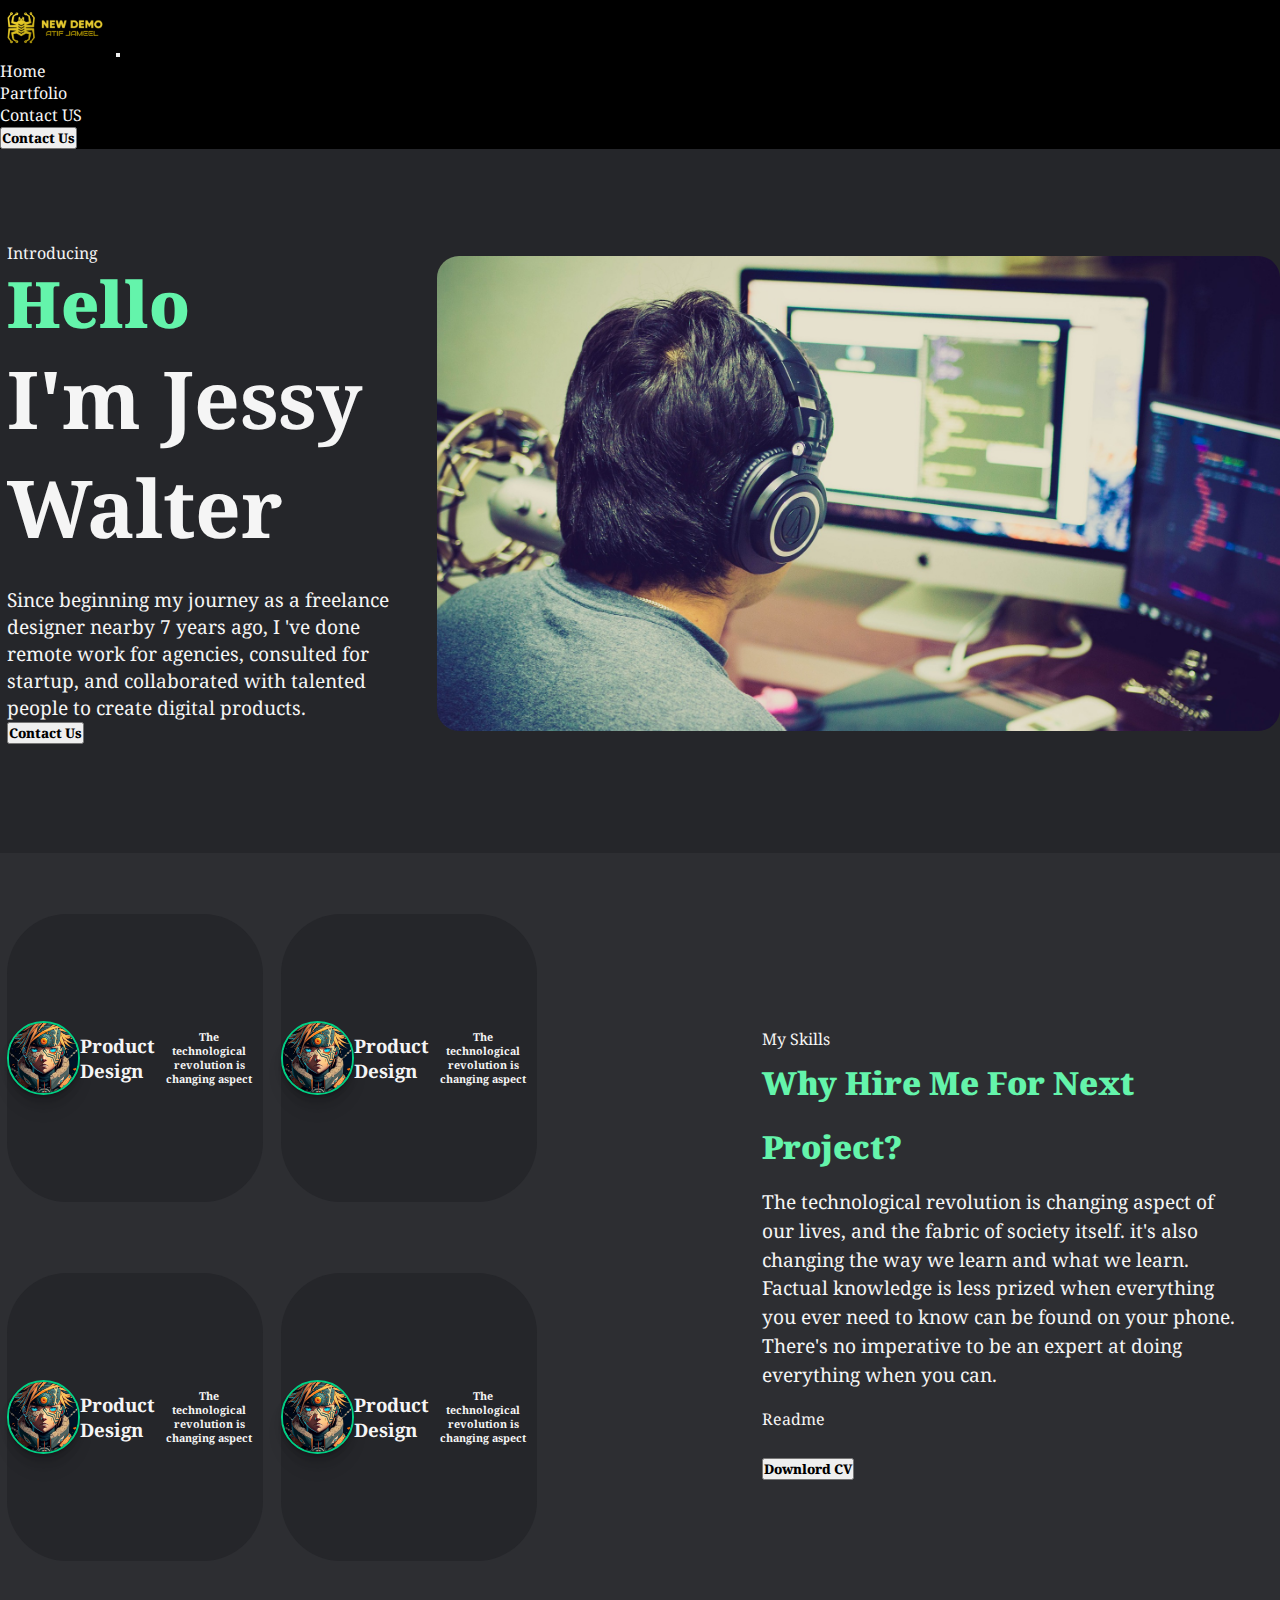
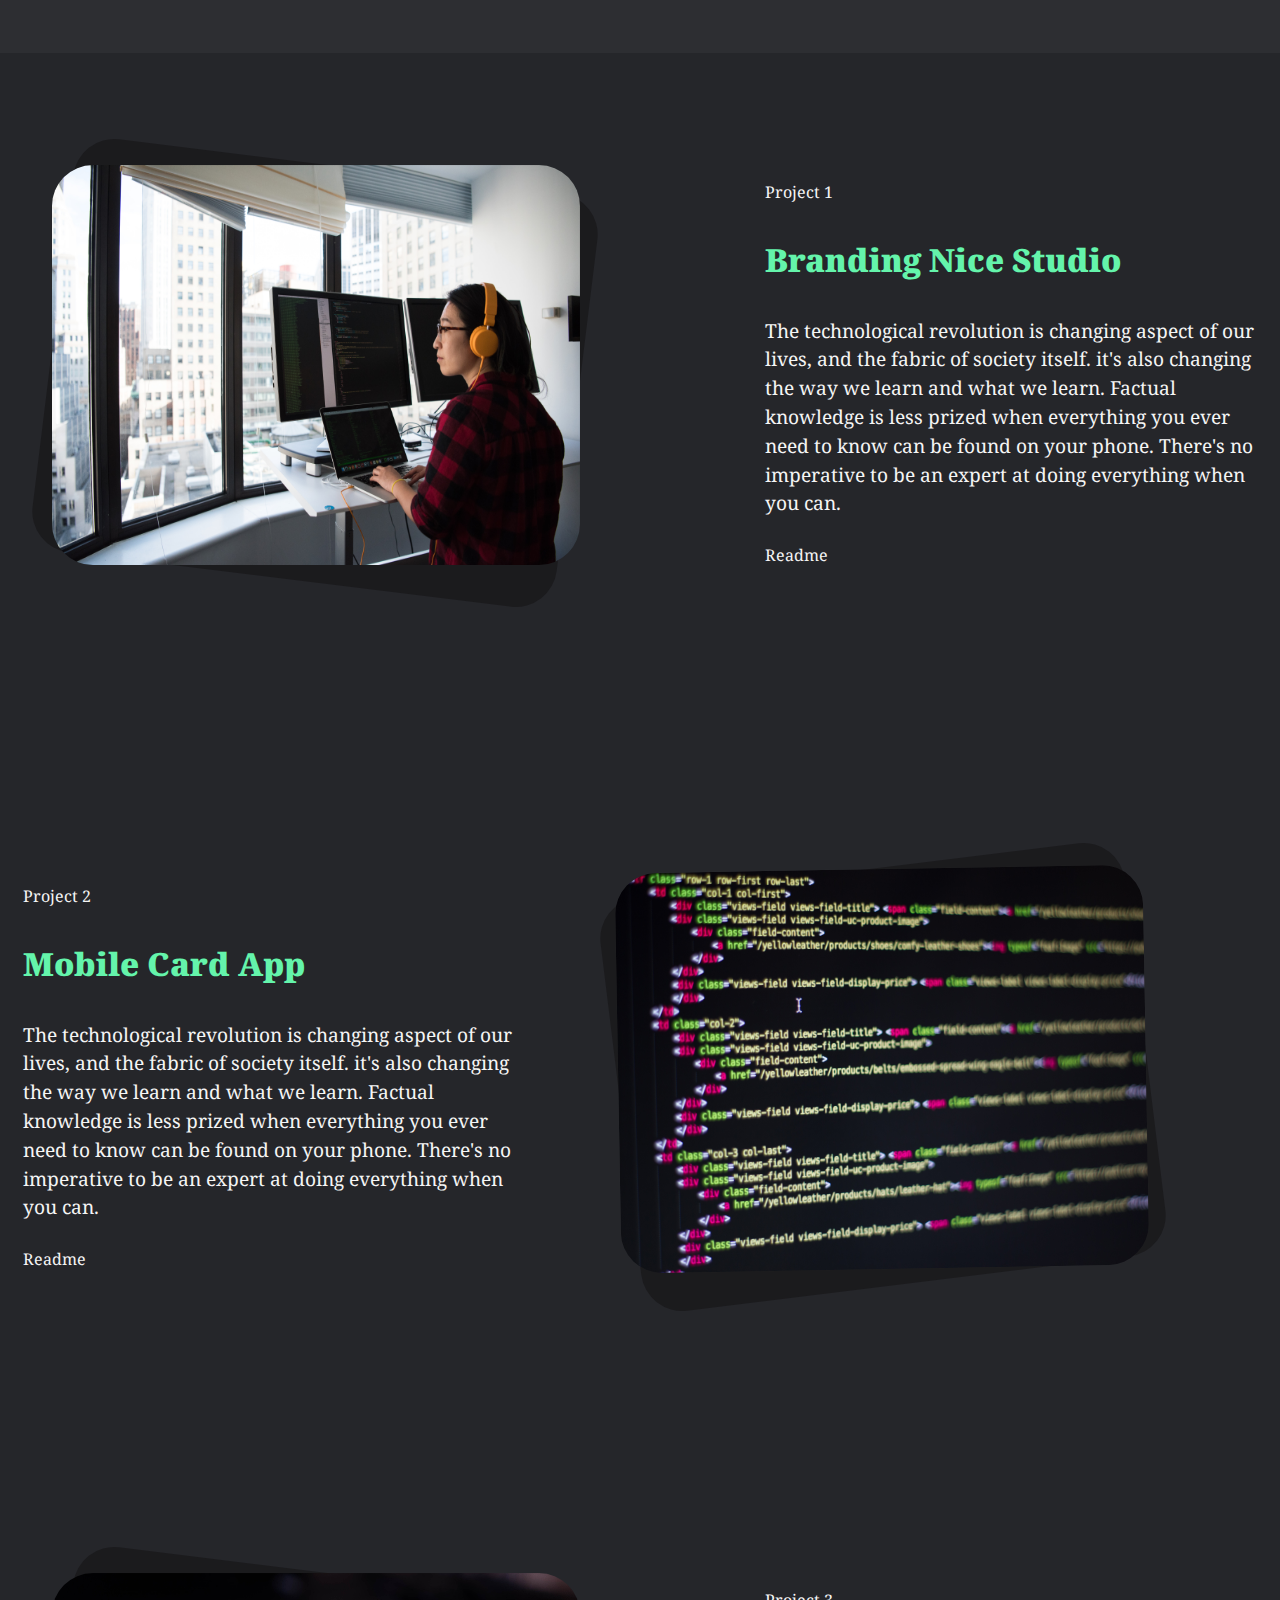
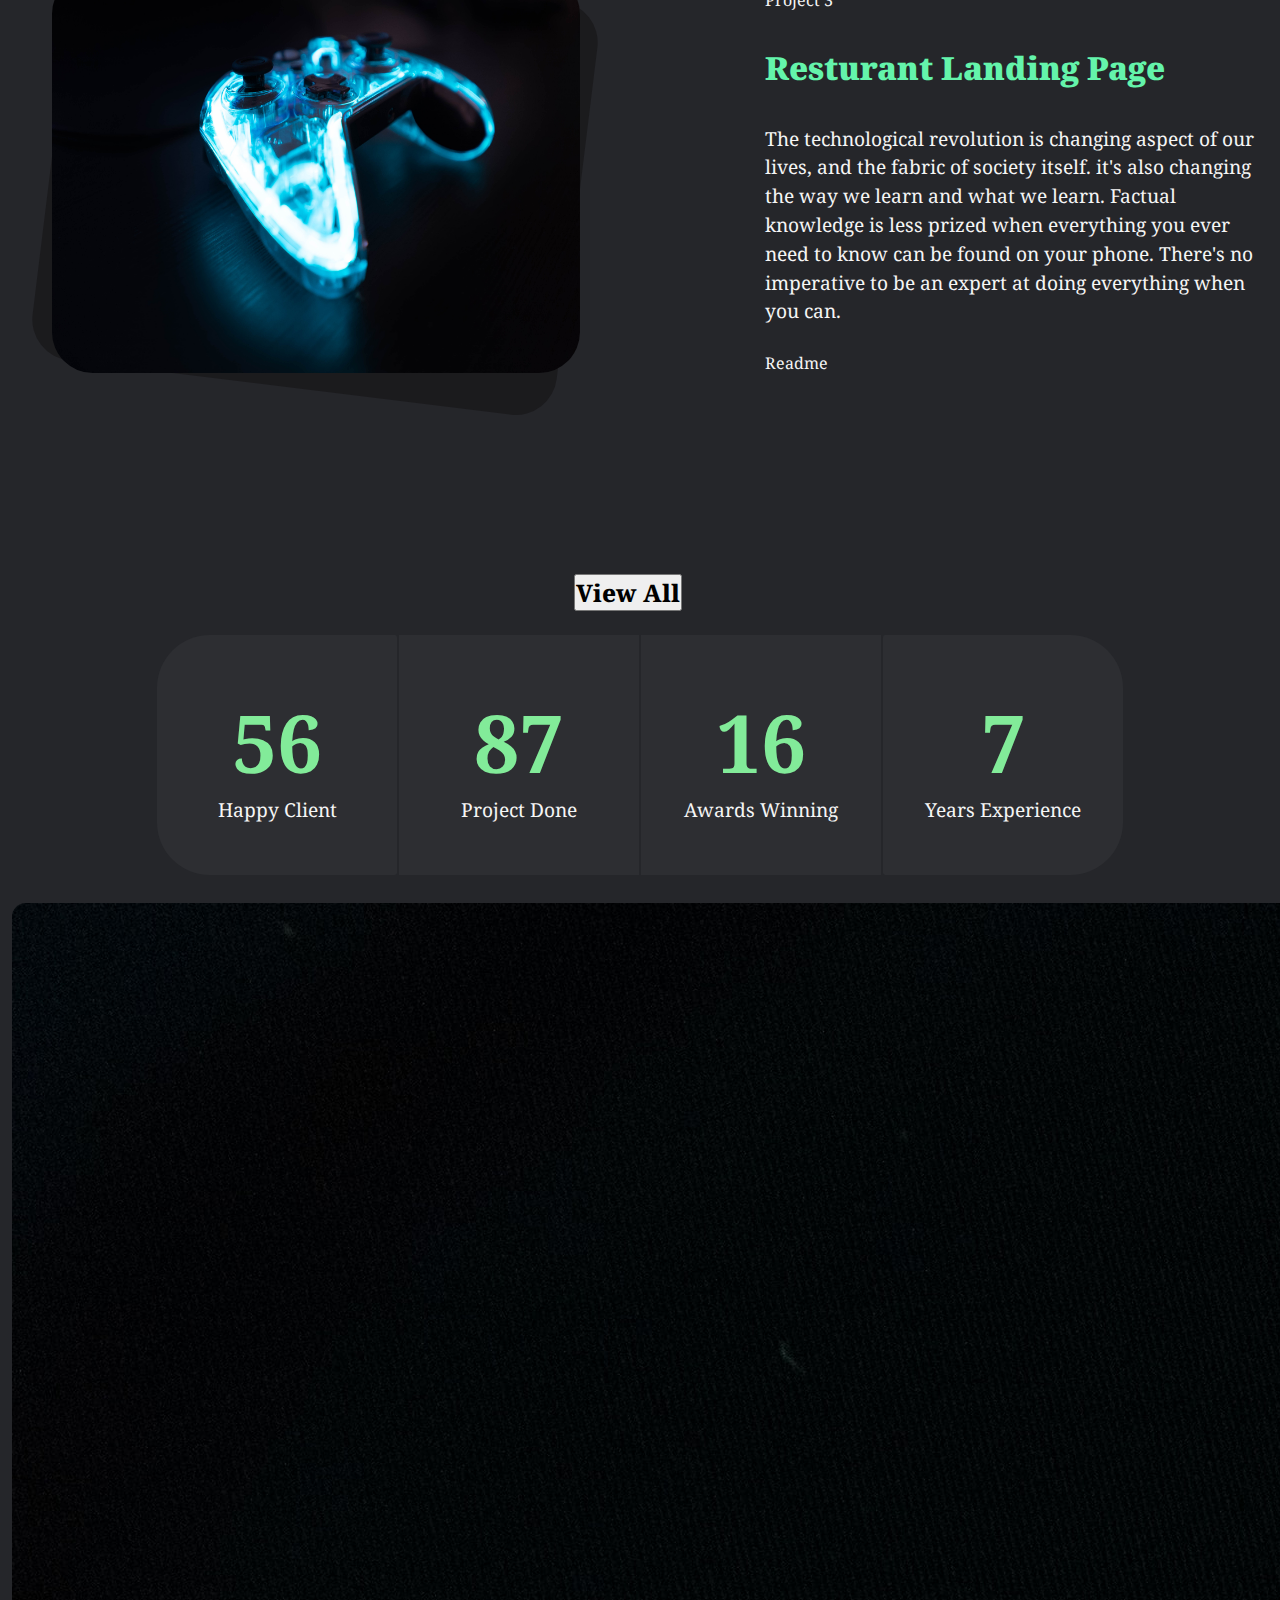
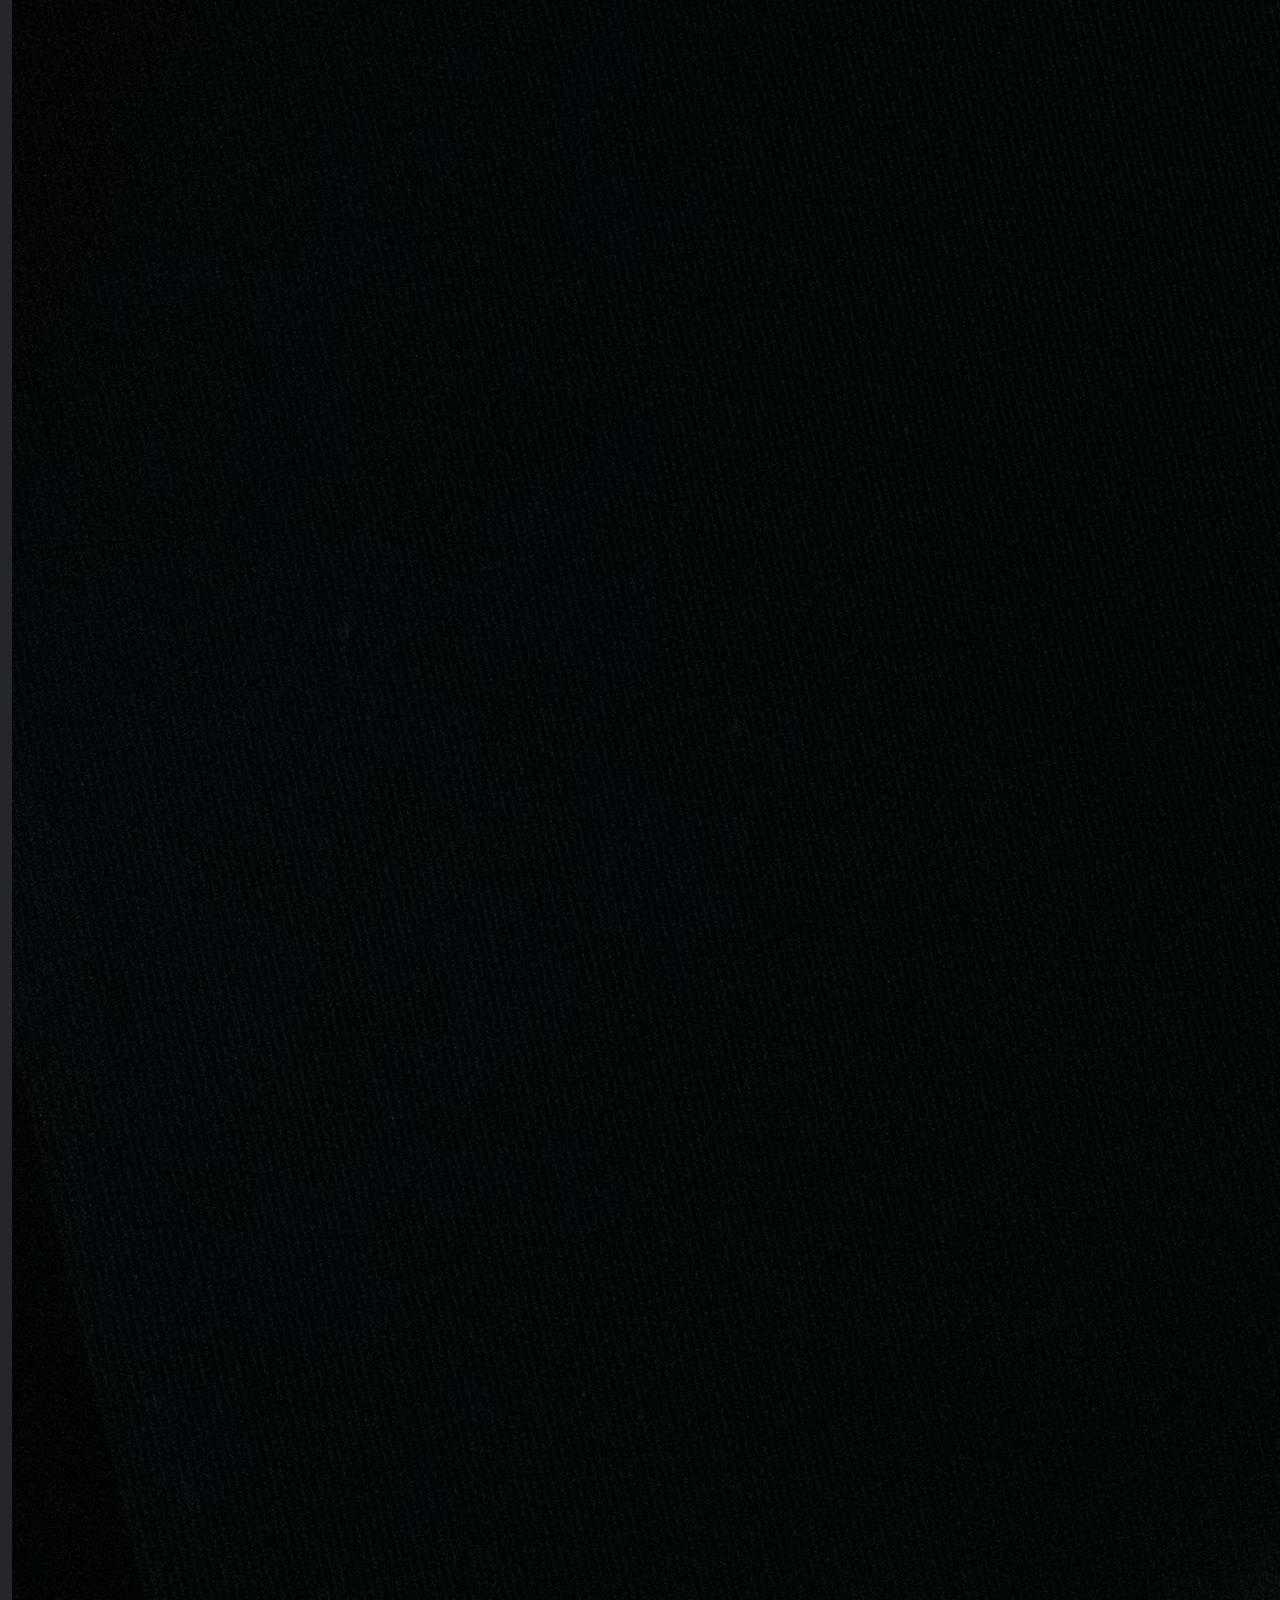
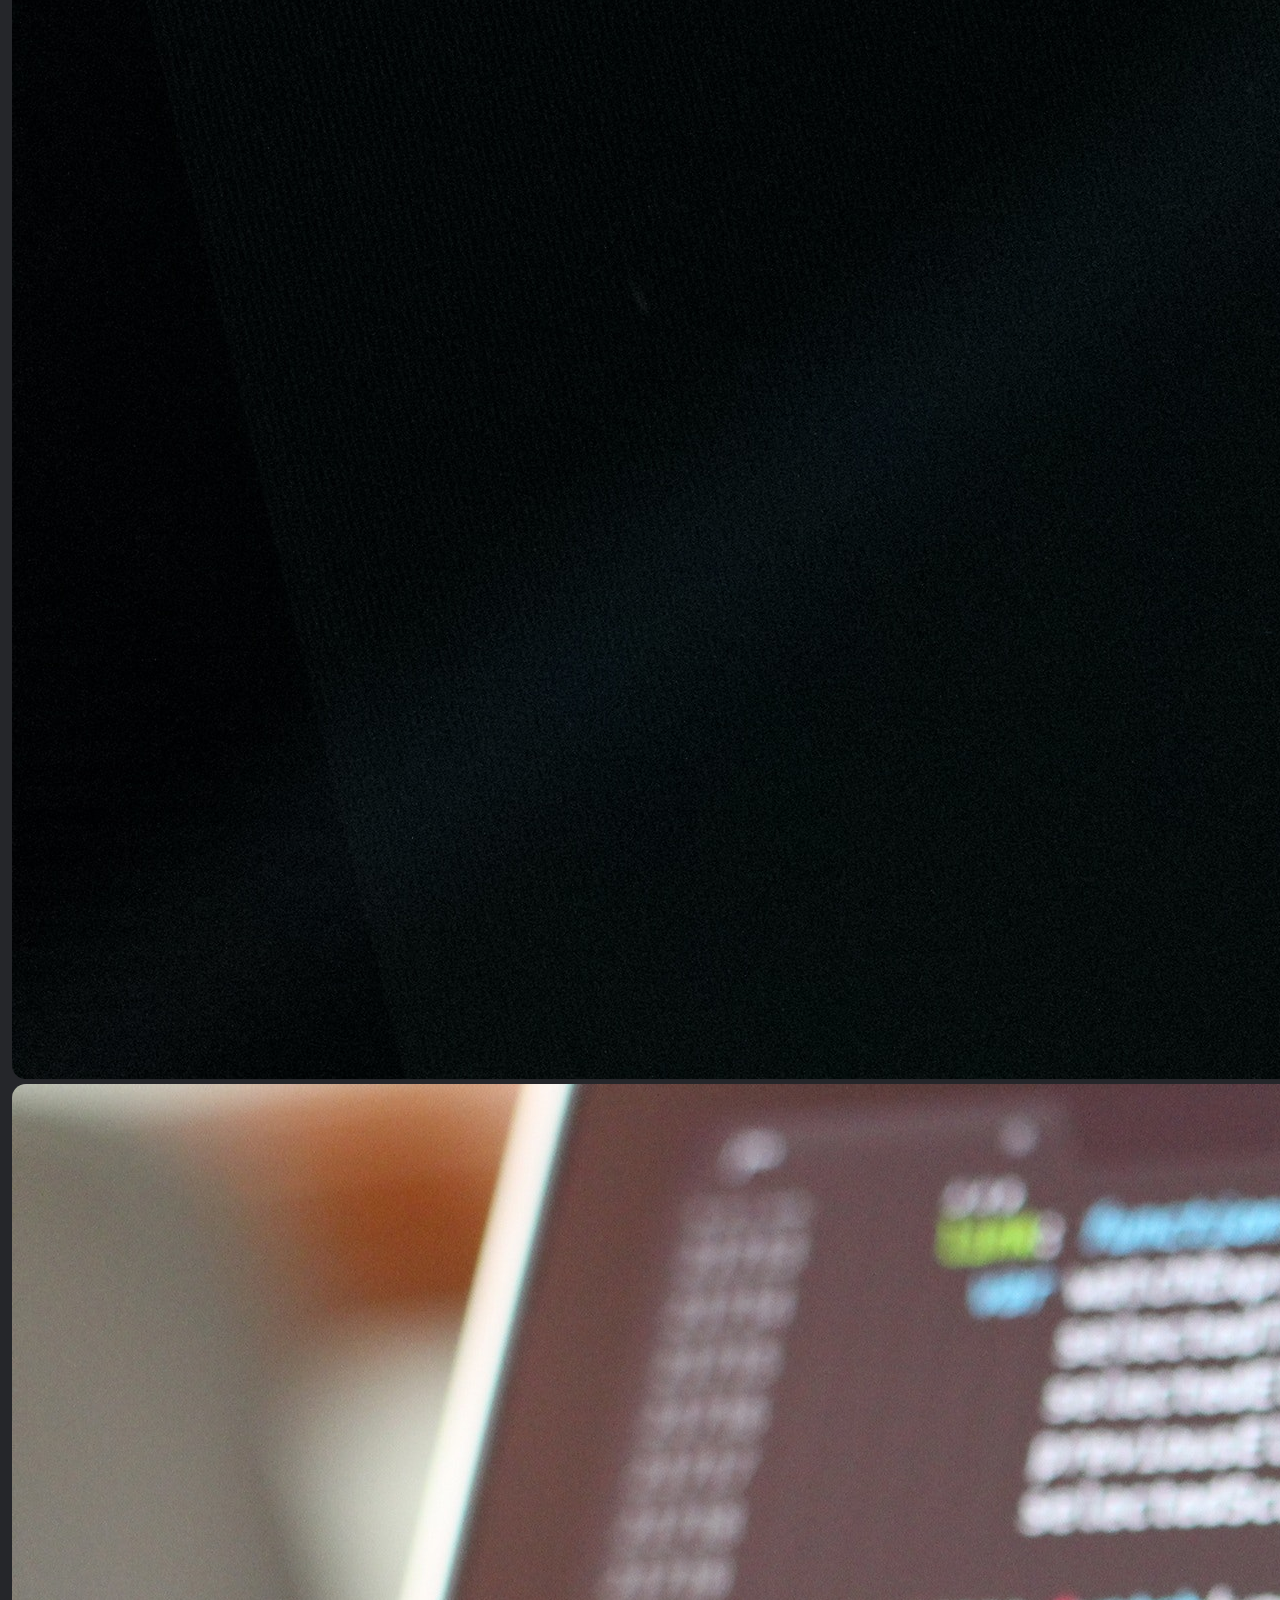
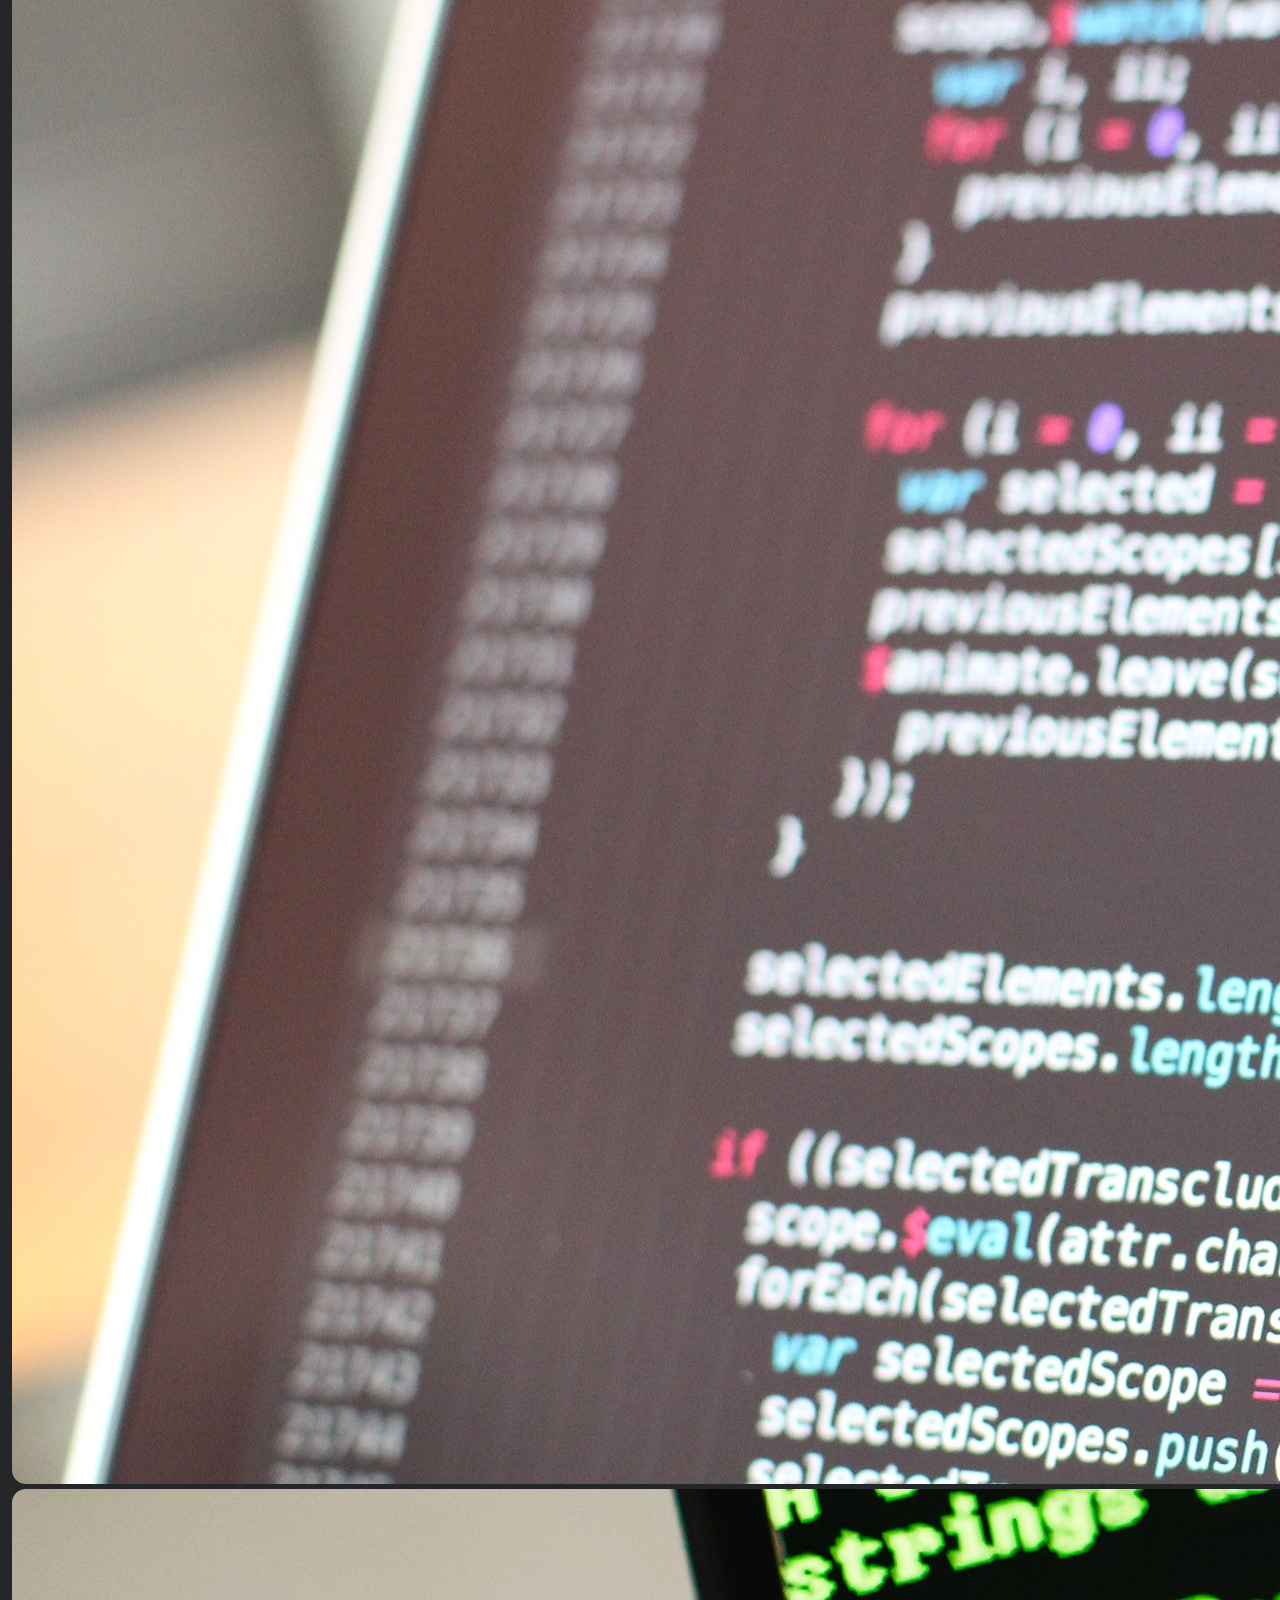
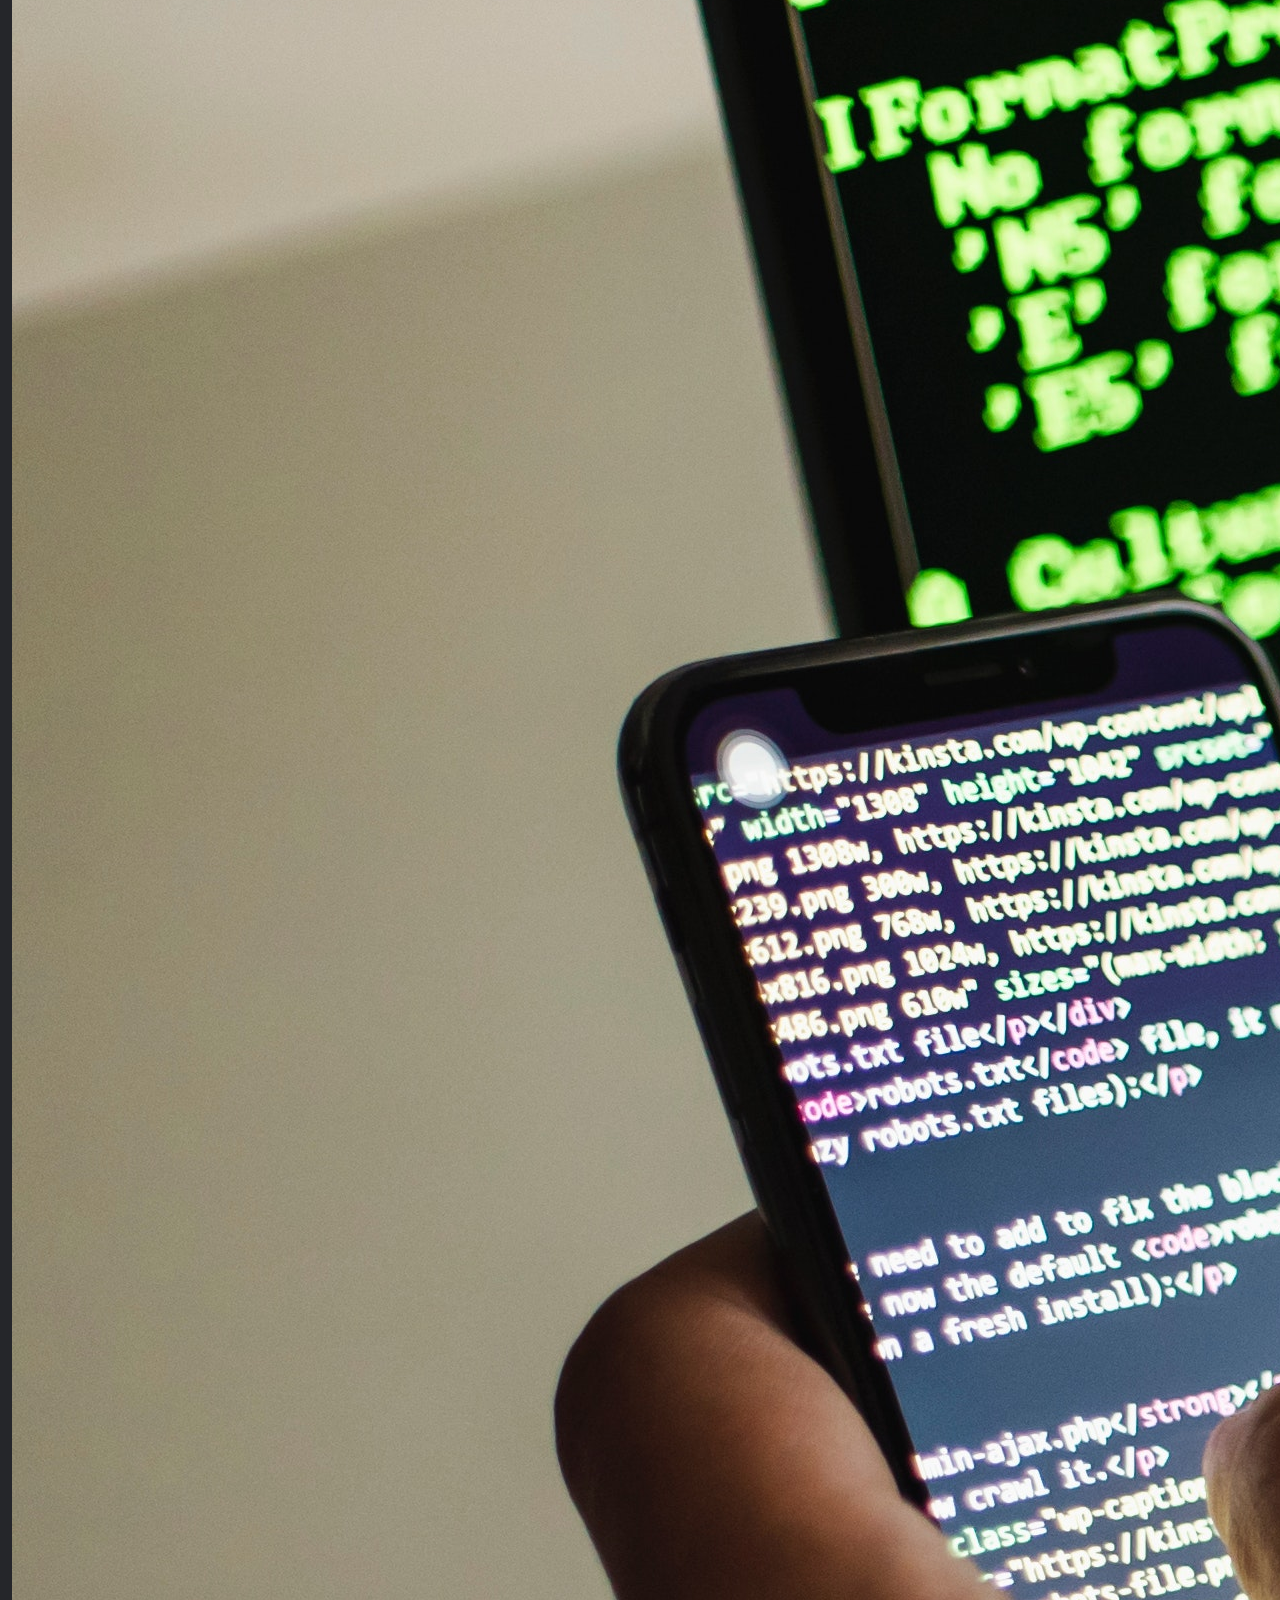
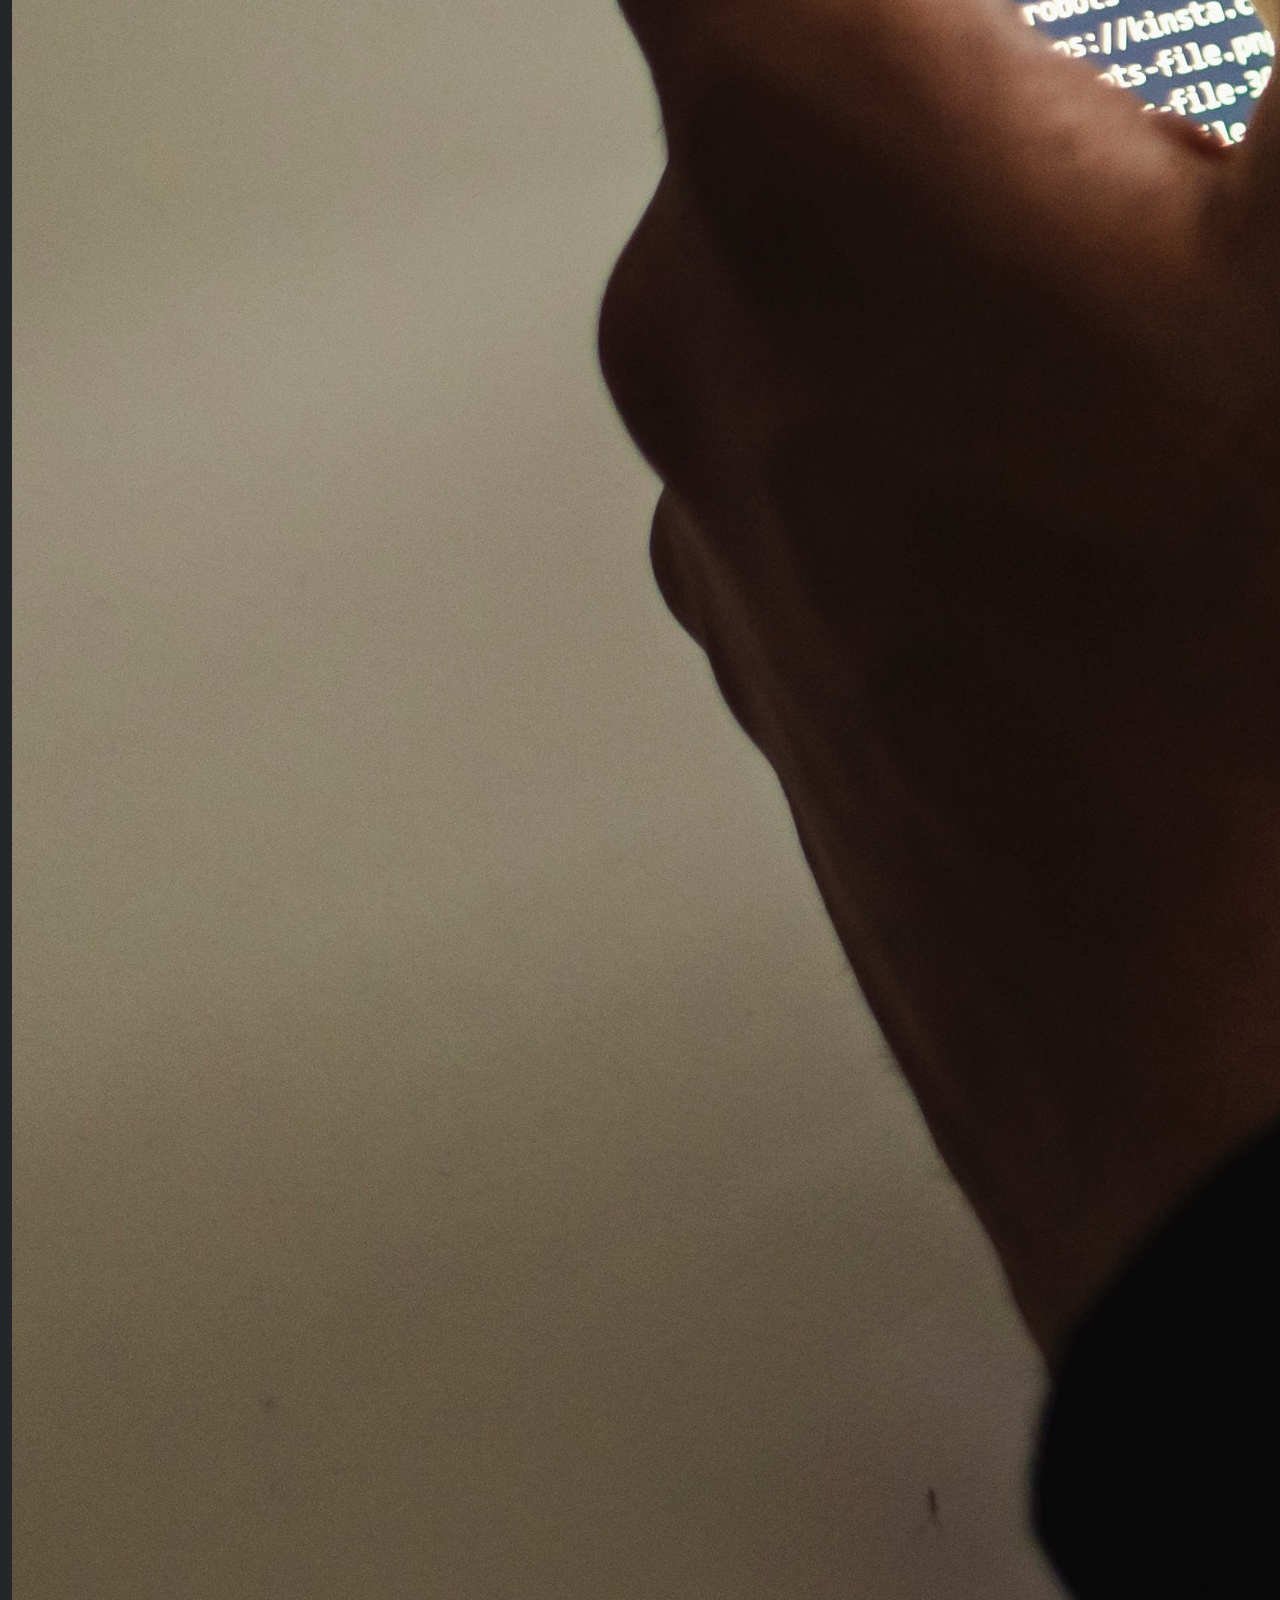
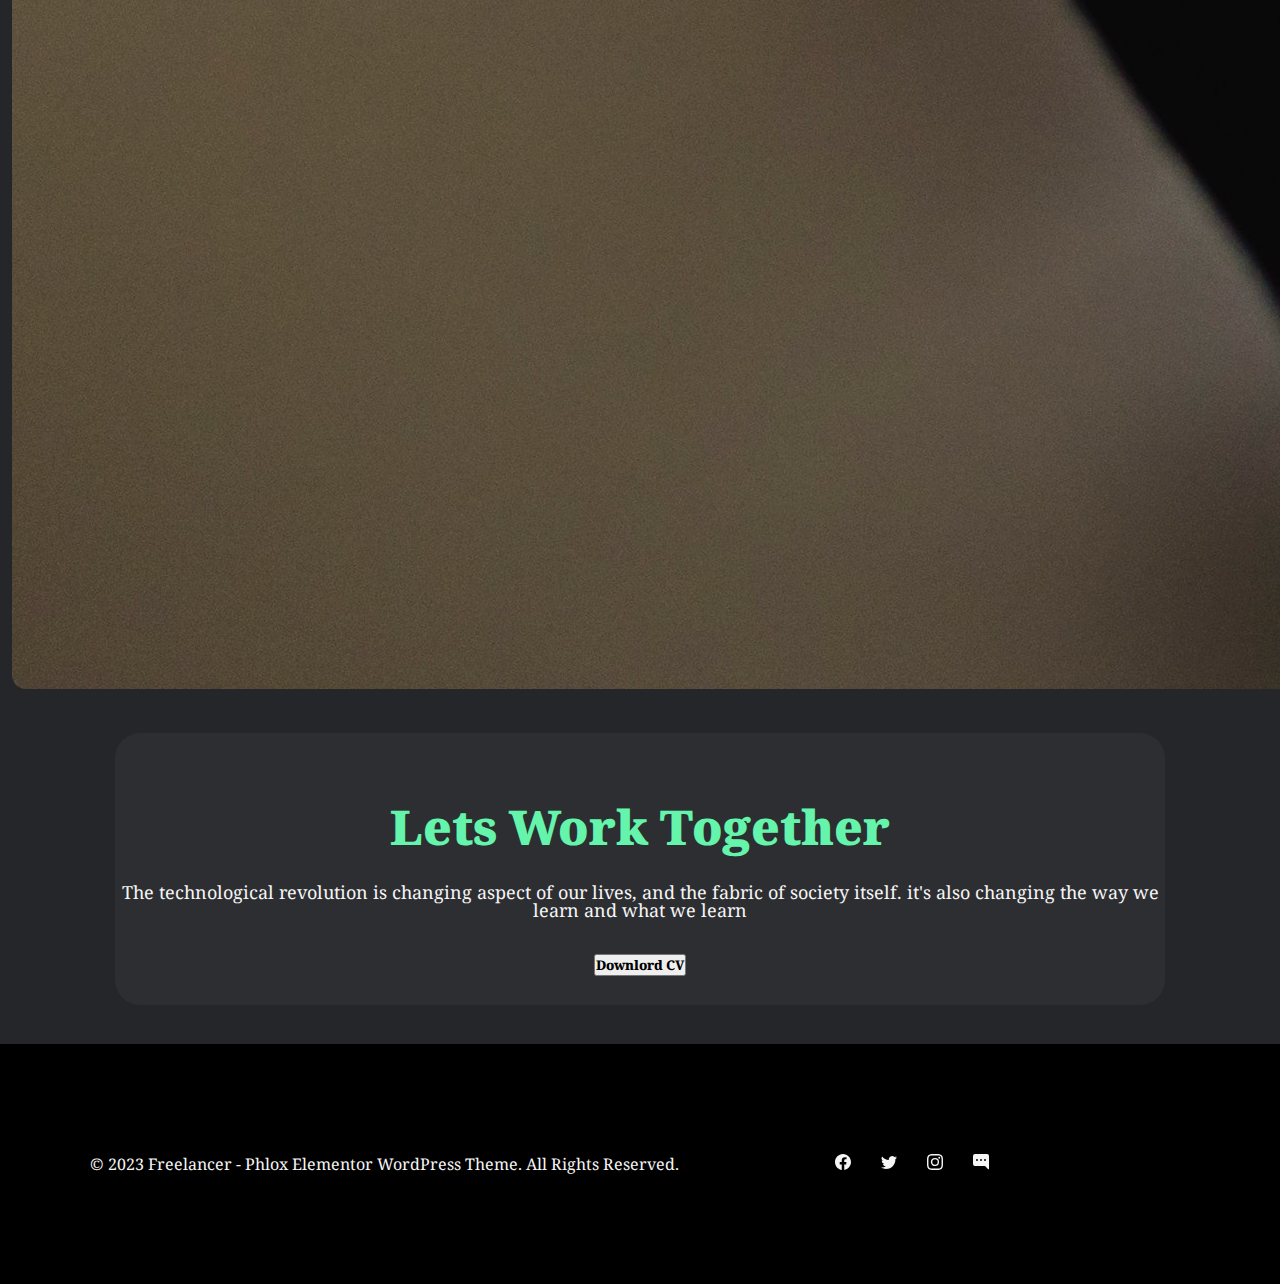
==== commit 324815ef: "Update index.html" ====
--- a/index.html
+++ b/index.html
@@ -20,6 +20,13 @@
 .right-cover img{
   width: 100%;
   border-radius: 22px;
+}
+  h2 {
+    font-size: xx-large;
+    font-weight: 900;
+    margin: -4px 0;
+    cursor: pointer;
+    color: #64f4ab;
 }
 </style>
 
@@ -299,4 +306,4 @@
     crossorigin="anonymous"></script>
 </body>
 
-</html>+</html>
